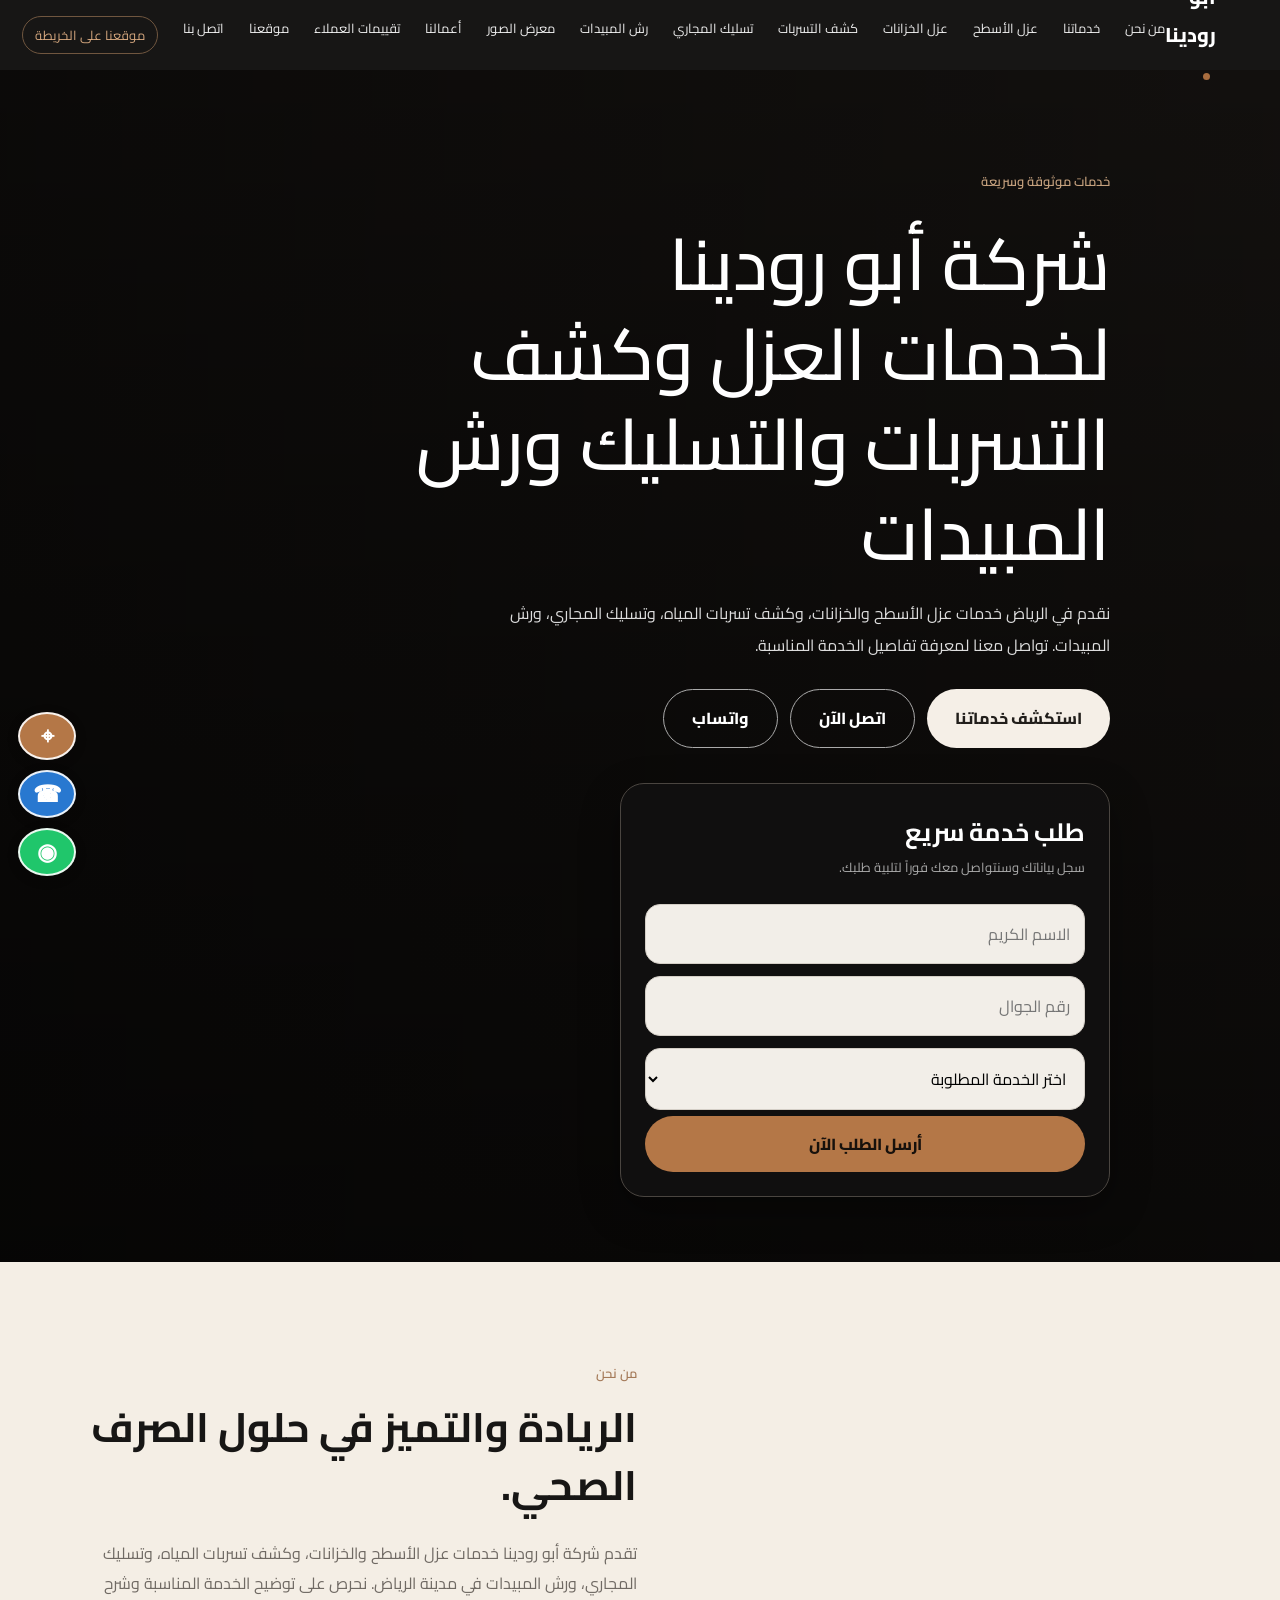
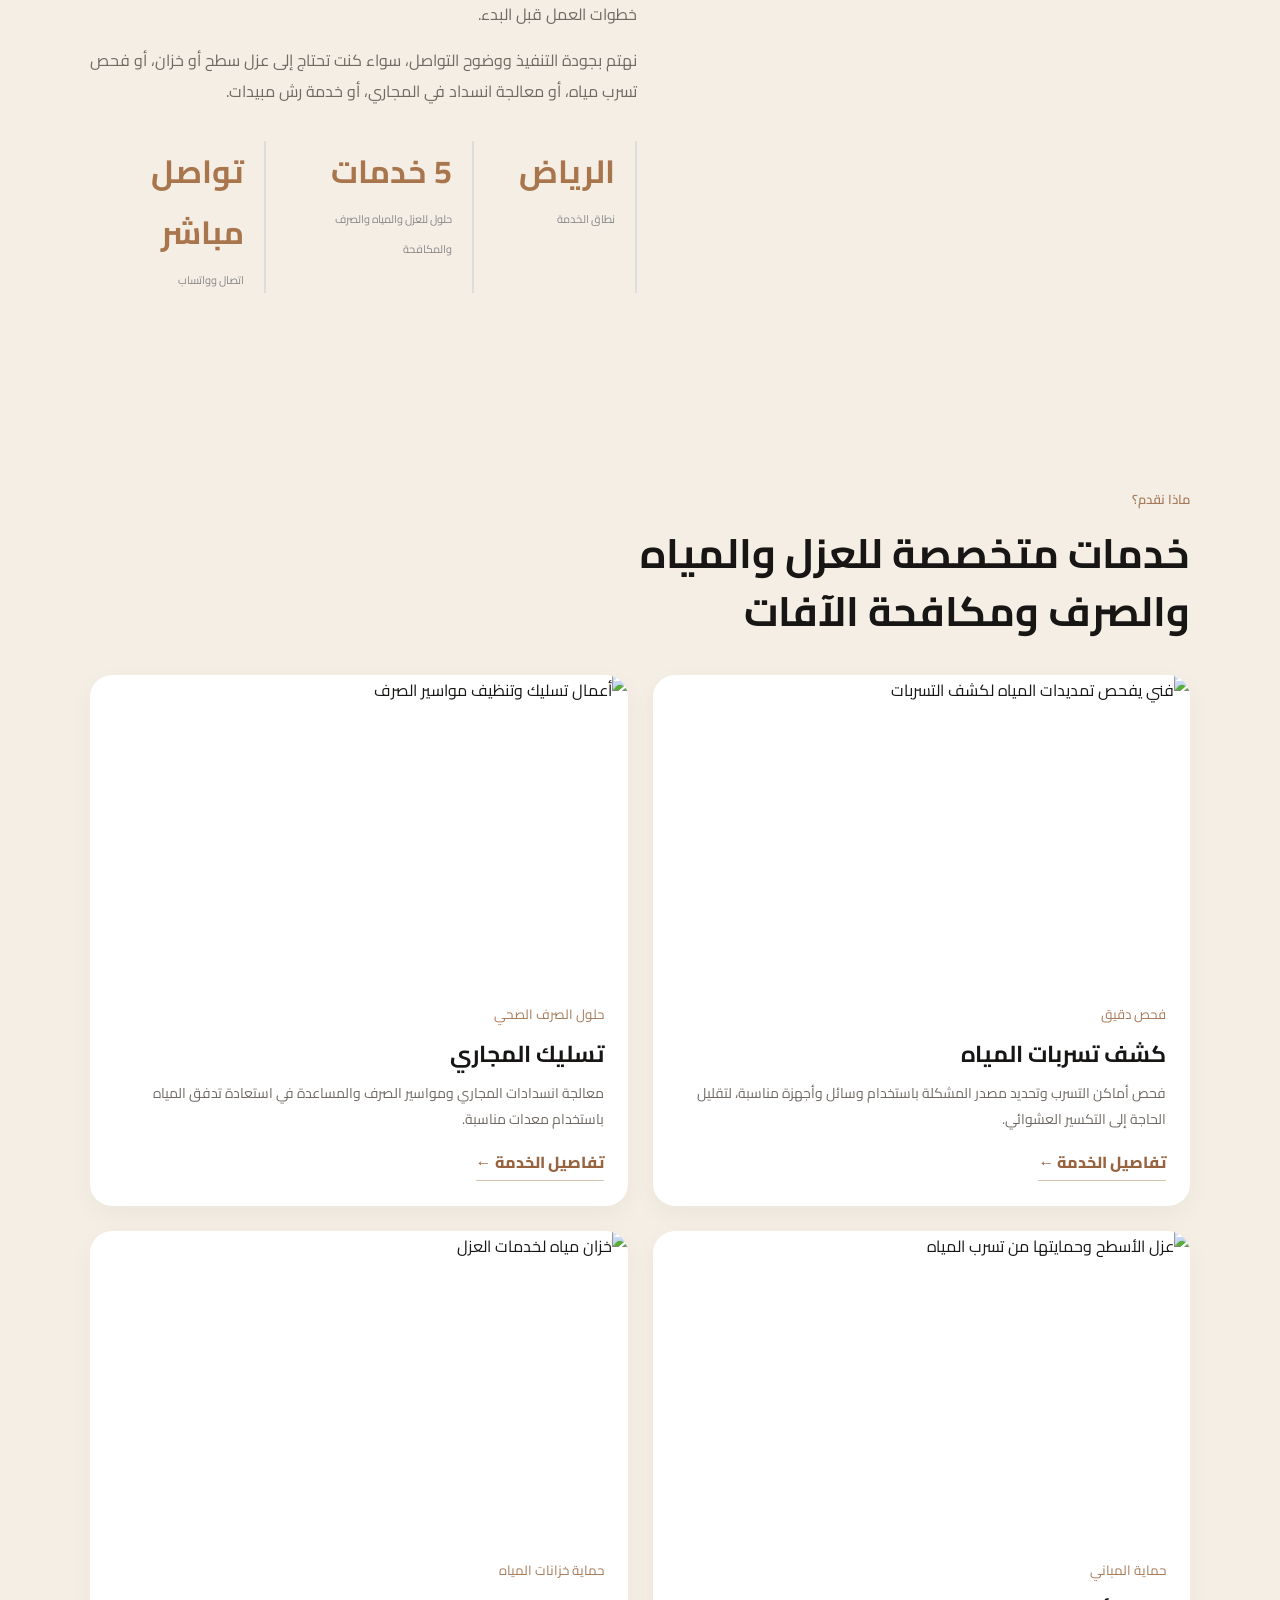
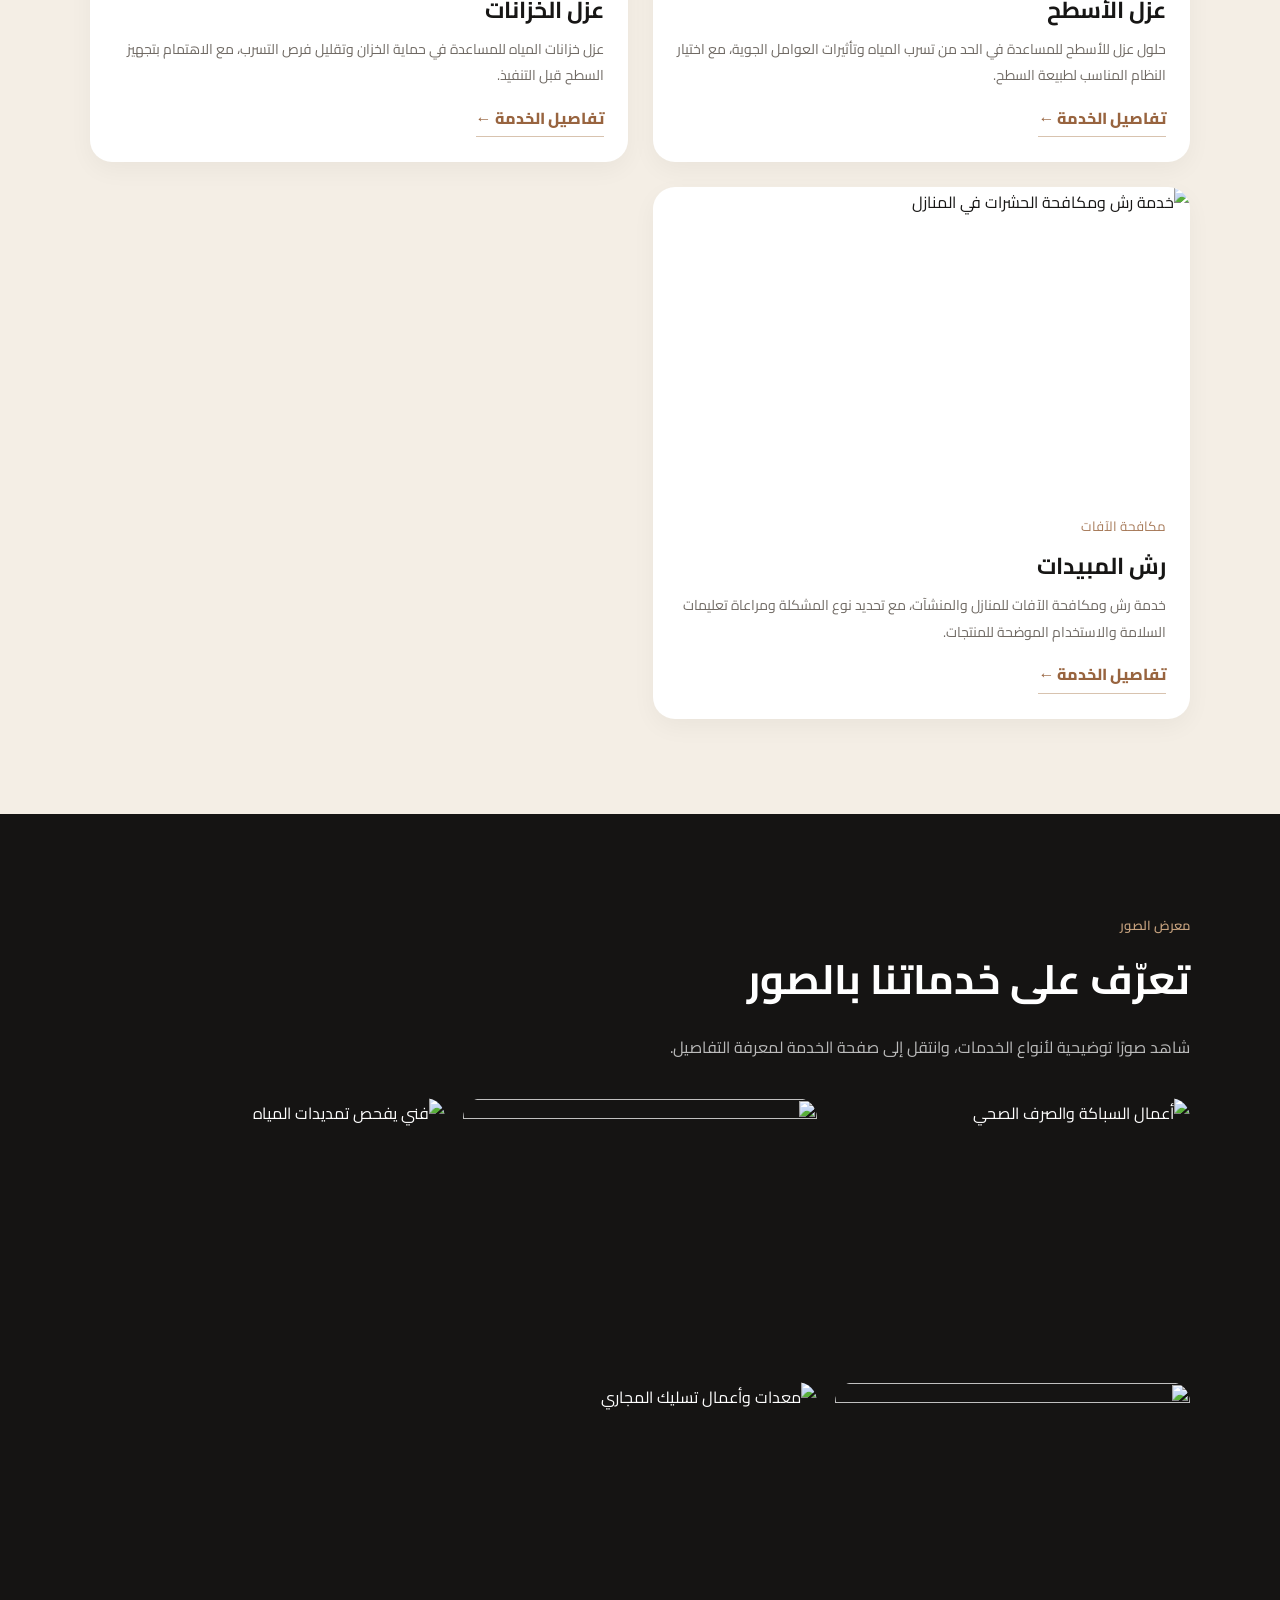
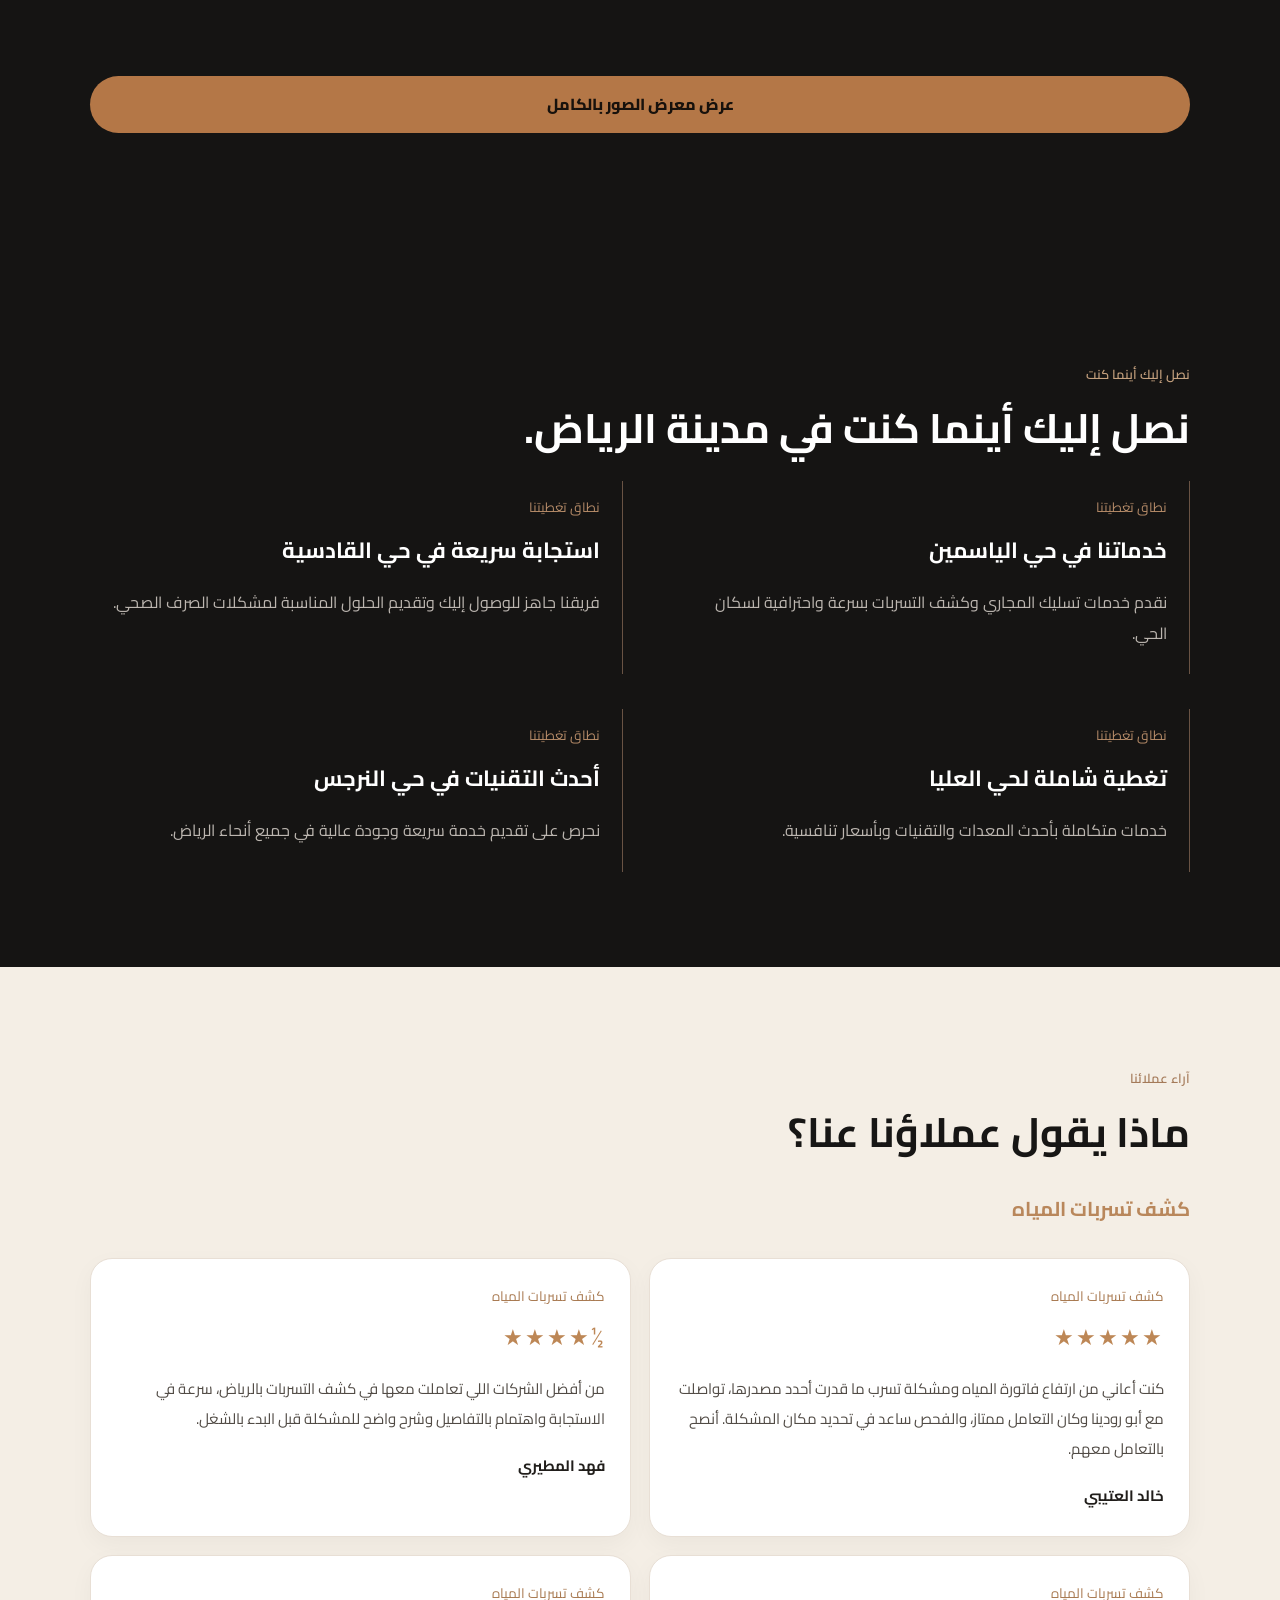
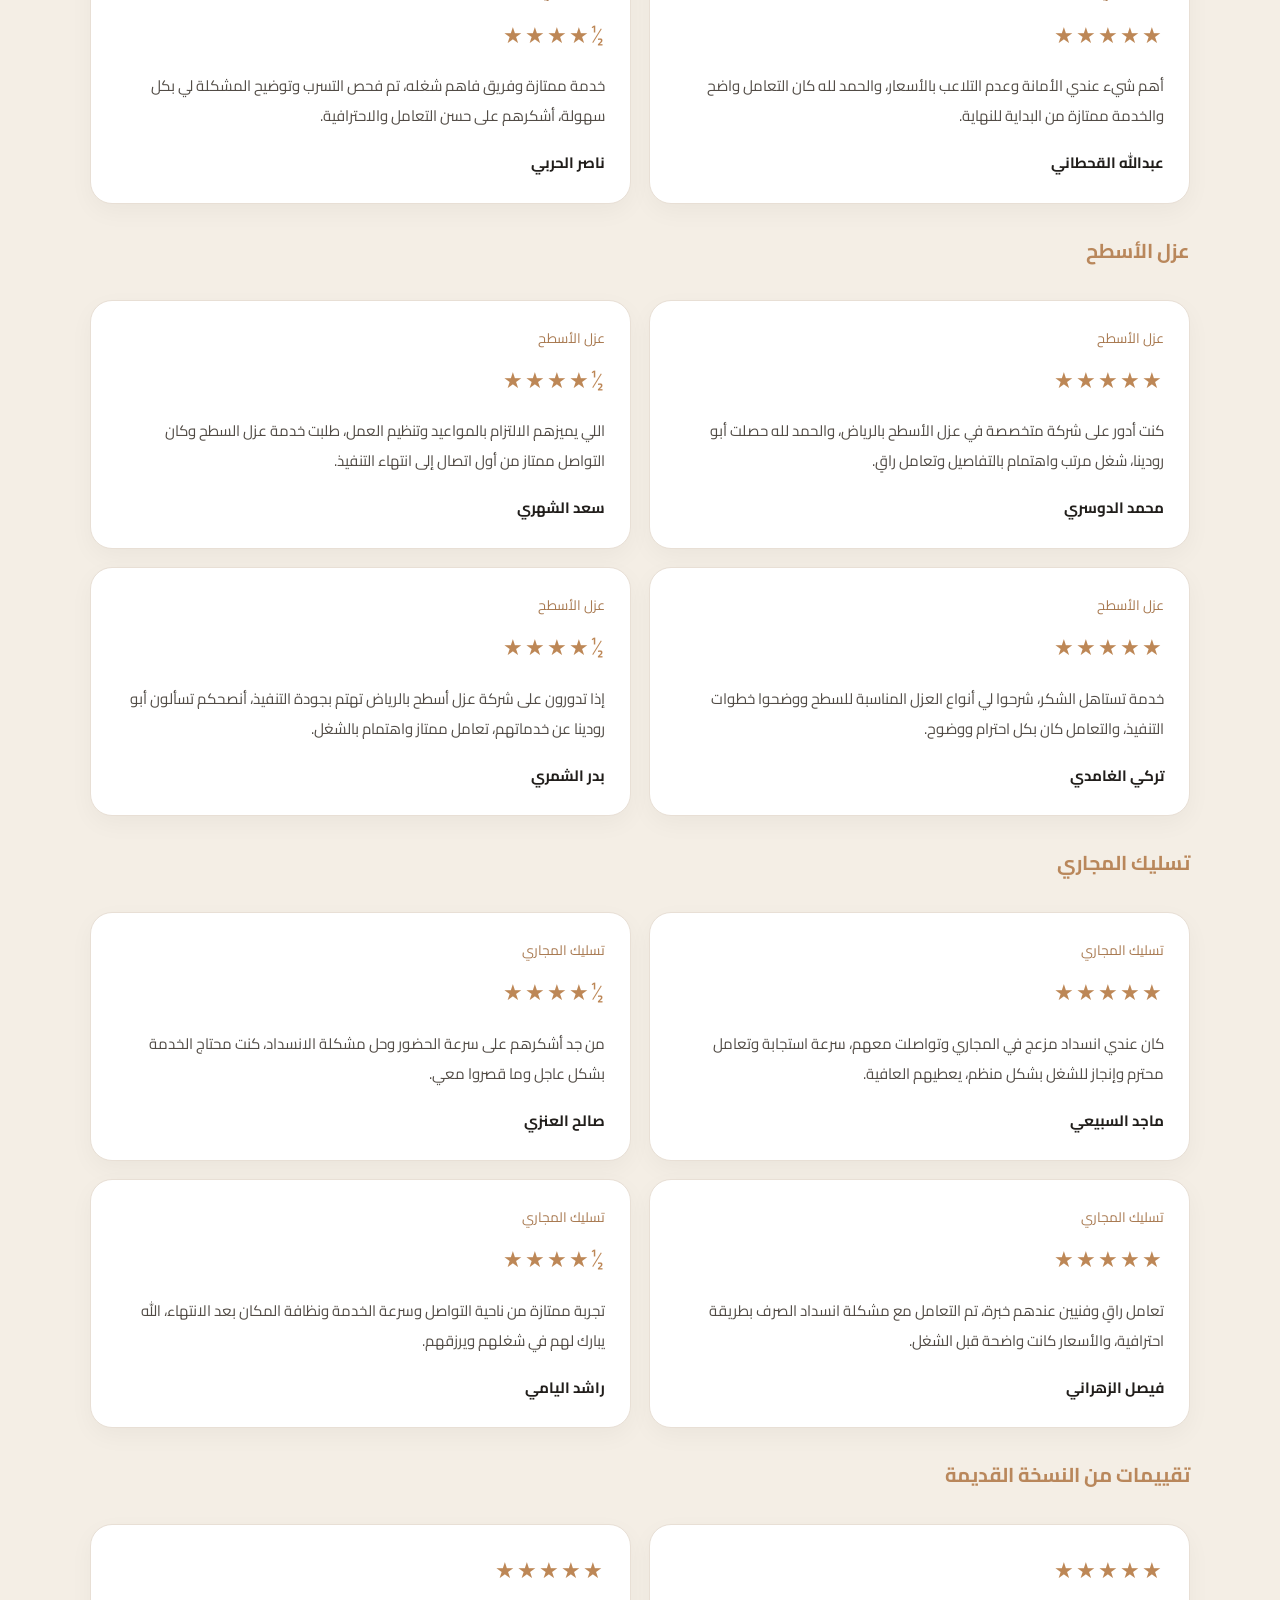
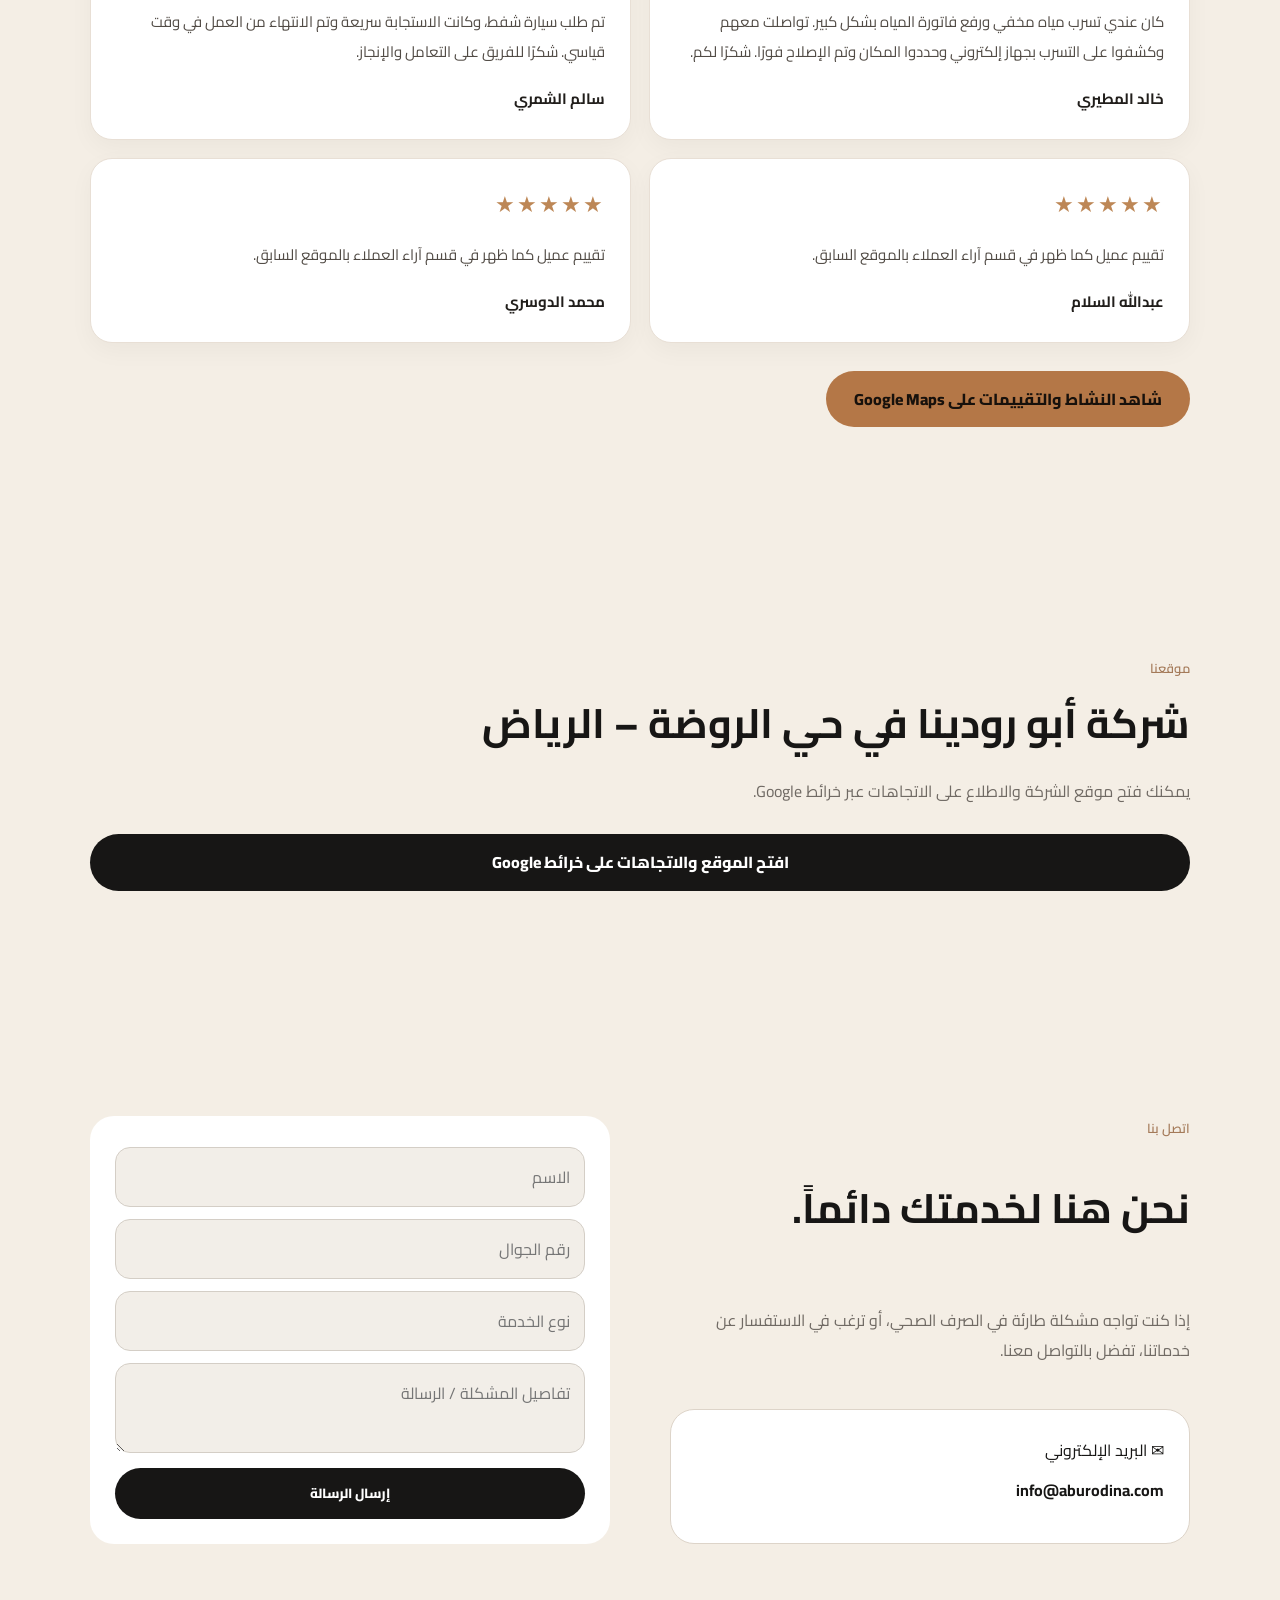
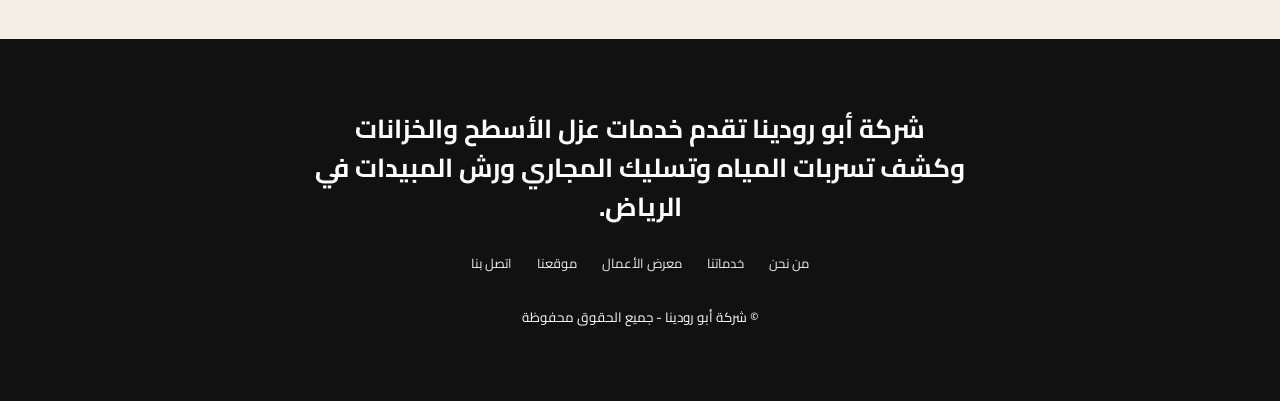
==== index.html @ 05615847 "Add files via upload" ====
<!doctype html>
<html lang="ar" dir="rtl">
<head>
<meta charset="utf-8"><meta name="viewport" content="width=device-width,initial-scale=1">
<meta name="description" content="شركة أبو رودينا بالرياض تقدم عزل الأسطح والخزانات، كشف تسربات المياه، وتسليك المجاري. تواصل معنا على 0548781454.">
<meta name="robots" content="index,follow,max-image-preview:large">
<meta property="og:type" content="website">
<meta property="og:locale" content="ar_SA">
<meta property="og:title" content="شركة أبو رودينا للخدمات المنزلية بالرياض">
<meta property="og:description" content="عزل الأسطح والخزانات وكشف تسربات المياه وتسليك المجاري ورش المبيدات في الرياض.">
<title>شركة أبو رودينا بالرياض | عزل أسطح وخزانات وكشف تسربات وتسليك مجاري</title>
<script type="application/ld+json">
{
  "@context": "https://schema.org",
  "@type": "HomeAndConstructionBusiness",
  "name": "شركة أبو رودينا تسليك المجاري",
  "telephone": "+966548781454",
  "address": {
    "@type": "PostalAddress",
    "addressLocality": "الرياض",
    "addressRegion": "منطقة الرياض",
    "postalCode": "13213",
    "addressCountry": "SA",
    "streetAddress": "حي الروضة"
  },
  "areaServed": {"@type": "City", "name": "الرياض"},
  "sameAs": ["https://maps.app.goo.gl/2S4FgD38tstgcXM7A?g_st=ac"],
  "description": "خدمات عزل الأسطح والخزانات وكشف تسربات المياه وتسليك المجاري ورش المبيدات في الرياض."
}
</script>
<link rel="preconnect" href="https://fonts.googleapis.com"><link rel="preconnect" href="https://fonts.gstatic.com" crossorigin>
<link href="https://fonts.googleapis.com/css2?family=Cairo:wght@400;500;600;700;800&display=swap" rel="stylesheet">
<link rel="stylesheet" href="style.css">
</head>
<body>
<header class="top"><a class="brand" href="#home">أبو رودينا <i></i></a><button class="menu" aria-label="القائمة" onclick="document.querySelector('.nav').classList.toggle('show')">☰</button><nav class="nav"><a href="#about">من نحن</a><a href="#services">خدماتنا</a><a href="roof-insulation.html">عزل الأسطح</a><a href="tank-insulation.html">عزل الخزانات</a><a href="water-leak-detection.html">كشف التسربات</a><a href="drain-unblocking.html">تسليك المجاري</a><a href="pesticide-spraying.html">رش المبيدات</a><a href="gallery.html">معرض الصور</a><a href="#work">أعمالنا</a><a href="#reviews">تقييمات العملاء</a><a href="#location">موقعنا</a><a href="#contact">اتصل بنا</a><a class="nav-map" href="https://maps.app.goo.gl/2S4FgD38tstgcXM7A?g_st=ac" target="_blank" rel="noopener">موقعنا على الخريطة</a></nav></header>
<main>
<section class="hero" id="home"><div class="hero-shade"></div><div class="hero-inner"><span class="eyebrow">خدمات موثوقة وسريعة</span><h1>شركة أبو رودينا<br>لخدمات العزل وكشف التسربات والتسليك ورش المبيدات</h1><p>نقدم في الرياض خدمات عزل الأسطح والخزانات، وكشف تسربات المياه، وتسليك المجاري، ورش المبيدات. تواصل معنا لمعرفة تفاصيل الخدمة المناسبة.</p><div class="actions"><a class="btn light" href="#services">استكشف خدماتنا</a><a class="btn outline" href="tel:+966548781454">اتصل الآن</a><a class="btn outline" href="https://wa.me/966548781454" target="_blank" rel="noopener">واتساب</a></div>
<form class="request" onsubmit="sendRequest(event)"><h2>طلب خدمة سريع</h2><p>سجل بياناتك وسنتواصل معك فوراً لتلبية طلبك.</p><input required placeholder="الاسم الكريم"><input required type="tel" placeholder="رقم الجوال"><select required><option value="">اختر الخدمة المطلوبة</option><option>عزل الأسطح</option><option>عزل الخزانات</option><option>كشف تسربات المياه</option><option>تسليك المجاري</option><option>رش المبيدات</option></select><button class="btn gold" type="submit">أرسل الطلب الآن</button></form></div></section>
<section class="about section" id="about"><div class="about-img"></div><div><span class="eyebrow brown">من نحن</span><h2>الريادة والتميز في حلول الصرف الصحي.</h2><p>تقدم شركة أبو رودينا خدمات عزل الأسطح والخزانات، وكشف تسربات المياه، وتسليك المجاري، ورش المبيدات في مدينة الرياض. نحرص على توضيح الخدمة المناسبة وشرح خطوات العمل قبل البدء.</p><p>نهتم بجودة التنفيذ ووضوح التواصل، سواء كنت تحتاج إلى عزل سطح أو خزان، أو فحص تسرب مياه، أو معالجة انسداد في المجاري، أو خدمة رش مبيدات.</p><div class="stats"><div><b>الرياض</b><small>نطاق الخدمة</small></div><div><b>5 خدمات</b><small>حلول للعزل والمياه والصرف والمكافحة</small></div><div><b>تواصل مباشر</b><small>اتصال وواتساب</small></div></div></div></section>
<section class="services section" id="services"><span class="eyebrow brown">ماذا نقدم؟</span><h2>خدمات متخصصة للعزل والمياه والصرف ومكافحة الآفات</h2><div class="cards"><article class="service"><img loading="lazy" alt="فني يفحص تمديدات المياه لكشف التسربات" src="https://images.unsplash.com/photo-1621905251189-08b45d6a269e?auto=format&fit=crop&w=900&q=85"><div><small>فحص دقيق</small><h3>كشف تسربات المياه</h3><p>فحص أماكن التسرب وتحديد مصدر المشكلة باستخدام وسائل وأجهزة مناسبة، لتقليل الحاجة إلى التكسير العشوائي.</p><a class="service-link" href="water-leak-detection.html">تفاصيل الخدمة ←</a></div></article>
<article class="service"><img loading="lazy" alt="أعمال تسليك وتنظيف مواسير الصرف" src="https://images.unsplash.com/photo-1585704032915-c3400ca199e7?auto=format&fit=crop&w=900&q=85"><div><small>حلول الصرف الصحي</small><h3>تسليك المجاري</h3><p>معالجة انسدادات المجاري ومواسير الصرف والمساعدة في استعادة تدفق المياه باستخدام معدات مناسبة.</p><a class="service-link" href="drain-unblocking.html">تفاصيل الخدمة ←</a></div></article>
<article class="service"><img loading="lazy" alt="عزل الأسطح وحمايتها من تسرب المياه" src="assets/roof-insulation.jpg"><div><small>حماية المباني</small><h3>عزل الأسطح</h3><p>حلول عزل للأسطح للمساعدة في الحد من تسرب المياه وتأثيرات العوامل الجوية، مع اختيار النظام المناسب لطبيعة السطح.</p><a class="service-link" href="roof-insulation.html">تفاصيل الخدمة ←</a></div></article>
<article class="service"><img loading="lazy" alt="خزان مياه لخدمات العزل" src="assets/tank-insulation.jpg"><div><small>حماية خزانات المياه</small><h3>عزل الخزانات</h3><p>عزل خزانات المياه للمساعدة في حماية الخزان وتقليل فرص التسرب، مع الاهتمام بتجهيز السطح قبل التنفيذ.</p><a class="service-link" href="tank-insulation.html">تفاصيل الخدمة ←</a></div></article>
<article class="service"><img loading="lazy" alt="خدمة رش ومكافحة الحشرات في المنازل" src="https://images.unsplash.com/photo-1584820927498-cfe5211fd8bf?auto=format&fit=crop&w=900&q=85"><div><small>مكافحة الآفات</small><h3>رش المبيدات</h3><p>خدمة رش ومكافحة الآفات للمنازل والمنشآت، مع تحديد نوع المشكلة ومراعاة تعليمات السلامة والاستخدام الموضحة للمنتجات.</p><a class="service-link" href="pesticide-spraying.html">تفاصيل الخدمة ←</a></div></article></div></section>
<section class="work section" id="work"><span class="eyebrow">معرض الصور</span><h2>تعرّف على خدماتنا بالصور</h2><p>شاهد صورًا توضيحية لأنواع الخدمات، وانتقل إلى صفحة الخدمة لمعرفة التفاصيل.</p><div class="gallery"><img loading="lazy" alt="أعمال السباكة والصرف الصحي" src="https://images.unsplash.com/photo-1607472586893-edb57bdc0e39?auto=format&fit=crop&w=900&q=85"><img src="https://images.unsplash.com/photo-1504307651254-35680f356dfd?auto=format&fit=crop&w=900&q=85"><img loading="lazy" alt="فني يفحص تمديدات المياه" src="https://images.unsplash.com/photo-1621905251189-08b45d6a269e?auto=format&fit=crop&w=900&q=85"><img src="https://images.unsplash.com/photo-1584622650111-993a426fbf0a?auto=format&fit=crop&w=900&q=85"><img loading="lazy" alt="معدات وأعمال تسليك المجاري" src="https://images.unsplash.com/photo-1585704032915-c3400ca199e7?auto=format&fit=crop&w=900&q=85"></div><div class="actions"><a class="btn gold" href="gallery.html">عرض معرض الصور بالكامل</a></div></section>
<section class="coverage section"><span class="eyebrow">نصل إليك أينما كنت</span><h2>نصل إليك أينما كنت في مدينة الرياض.</h2><div class="areas"><article><small>نطاق تغطيتنا</small><h3>خدماتنا في حي الياسمين</h3><p>نقدم خدمات تسليك المجاري وكشف التسربات بسرعة واحترافية لسكان الحي.</p></article><article><small>نطاق تغطيتنا</small><h3>استجابة سريعة في حي القادسية</h3><p>فريقنا جاهز للوصول إليك وتقديم الحلول المناسبة لمشكلات الصرف الصحي.</p></article><article><small>نطاق تغطيتنا</small><h3>تغطية شاملة لحي العليا</h3><p>خدمات متكاملة بأحدث المعدات والتقنيات وبأسعار تنافسية.</p></article><article><small>نطاق تغطيتنا</small><h3>أحدث التقنيات في حي النرجس</h3><p>نحرص على تقديم خدمة سريعة وجودة عالية في جميع أنحاء الرياض.</p></article></div></section>
<section class="reviews section" id="reviews"><span class="eyebrow brown">آراء عملائنا</span><h2>ماذا يقول عملاؤنا عنا؟</h2><div class="review-group"><h3>كشف تسربات المياه</h3><div class="review-grid"><article class="review-card"><small class="review-category">كشف تسربات المياه</small><div class="stars" aria-label="خمس نجوم">★★★★★</div><p>كنت أعاني من ارتفاع فاتورة المياه ومشكلة تسرب ما قدرت أحدد مصدرها، تواصلت مع أبو رودينا وكان التعامل ممتاز، والفحص ساعد في تحديد مكان المشكلة. أنصح بالتعامل معهم.</p><b>خالد العتيبي</b></article><article class="review-card"><small class="review-category">كشف تسربات المياه</small><div class="stars" aria-label="أربع نجوم ونصف">★★★★½</div><p>من أفضل الشركات اللي تعاملت معها في كشف التسربات بالرياض، سرعة في الاستجابة واهتمام بالتفاصيل وشرح واضح للمشكلة قبل البدء بالشغل.</p><b>فهد المطيري</b></article><article class="review-card"><small class="review-category">كشف تسربات المياه</small><div class="stars" aria-label="خمس نجوم">★★★★★</div><p>أهم شيء عندي الأمانة وعدم التلاعب بالأسعار، والحمد لله كان التعامل واضح والخدمة ممتازة من البداية للنهاية.</p><b>عبدالله القحطاني</b></article><article class="review-card"><small class="review-category">كشف تسربات المياه</small><div class="stars" aria-label="أربع نجوم ونصف">★★★★½</div><p>خدمة ممتازة وفريق فاهم شغله، تم فحص التسرب وتوضيح المشكلة لي بكل سهولة، أشكرهم على حسن التعامل والاحترافية.</p><b>ناصر الحربي</b></article></div></div><div class="review-group"><h3>عزل الأسطح</h3><div class="review-grid"><article class="review-card"><small class="review-category">عزل الأسطح</small><div class="stars" aria-label="خمس نجوم">★★★★★</div><p>كنت أدور على شركة متخصصة في عزل الأسطح بالرياض، والحمد لله حصلت أبو رودينا، شغل مرتب واهتمام بالتفاصيل وتعامل راقٍ.</p><b>محمد الدوسري</b></article><article class="review-card"><small class="review-category">عزل الأسطح</small><div class="stars" aria-label="أربع نجوم ونصف">★★★★½</div><p>اللي يميزهم الالتزام بالمواعيد وتنظيم العمل، طلبت خدمة عزل السطح وكان التواصل ممتاز من أول اتصال إلى انتهاء التنفيذ.</p><b>سعد الشهري</b></article><article class="review-card"><small class="review-category">عزل الأسطح</small><div class="stars" aria-label="خمس نجوم">★★★★★</div><p>خدمة تستاهل الشكر، شرحوا لي أنواع العزل المناسبة للسطح ووضحوا خطوات التنفيذ، والتعامل كان بكل احترام ووضوح.</p><b>تركي الغامدي</b></article><article class="review-card"><small class="review-category">عزل الأسطح</small><div class="stars" aria-label="أربع نجوم ونصف">★★★★½</div><p>إذا تدورون على شركة عزل أسطح بالرياض تهتم بجودة التنفيذ، أنصحكم تسألون أبو رودينا عن خدماتهم، تعامل ممتاز واهتمام بالشغل.</p><b>بدر الشمري</b></article></div></div><div class="review-group"><h3>تسليك المجاري</h3><div class="review-grid"><article class="review-card"><small class="review-category">تسليك المجاري</small><div class="stars" aria-label="خمس نجوم">★★★★★</div><p>كان عندي انسداد مزعج في المجاري وتواصلت معهم، سرعة استجابة وتعامل محترم وإنجاز للشغل بشكل منظم، يعطيهم العافية.</p><b>ماجد السبيعي</b></article><article class="review-card"><small class="review-category">تسليك المجاري</small><div class="stars" aria-label="أربع نجوم ونصف">★★★★½</div><p>من جد أشكرهم على سرعة الحضور وحل مشكلة الانسداد، كنت محتاج الخدمة بشكل عاجل وما قصروا معي.</p><b>صالح العنزي</b></article><article class="review-card"><small class="review-category">تسليك المجاري</small><div class="stars" aria-label="خمس نجوم">★★★★★</div><p>تعامل راقٍ وفنيين عندهم خبرة، تم التعامل مع مشكلة انسداد الصرف بطريقة احترافية، والأسعار كانت واضحة قبل الشغل.</p><b>فيصل الزهراني</b></article><article class="review-card"><small class="review-category">تسليك المجاري</small><div class="stars" aria-label="أربع نجوم ونصف">★★★★½</div><p>تجربة ممتازة من ناحية التواصل وسرعة الخدمة ونظافة المكان بعد الانتهاء، الله يبارك لهم في شغلهم ويرزقهم.</p><b>راشد اليامي</b></article></div></div><div class="review-group"><h3>تقييمات من النسخة القديمة</h3><div class="review-grid"><article class="review-card"><div class="stars" aria-label="خمس نجوم">★★★★★</div><p>كان عندي تسرب مياه مخفي ورفع فاتورة المياه بشكل كبير. تواصلت معهم وكشفوا على التسرب بجهاز إلكتروني وحددوا المكان وتم الإصلاح فورًا. شكرًا لكم.</p><b>خالد المطيري</b></article><article class="review-card"><div class="stars" aria-label="خمس نجوم">★★★★★</div><p>تم طلب سيارة شفط، وكانت الاستجابة سريعة وتم الانتهاء من العمل في وقت قياسي. شكرًا للفريق على التعامل والإنجاز.</p><b>سالم الشمري</b></article><article class="review-card"><div class="stars" aria-label="خمس نجوم">★★★★★</div><p>تقييم عميل كما ظهر في قسم آراء العملاء بالموقع السابق.</p><b>عبدالله السلام</b></article><article class="review-card"><div class="stars" aria-label="خمس نجوم">★★★★★</div><p>تقييم عميل كما ظهر في قسم آراء العملاء بالموقع السابق.</p><b>محمد الدوسري</b></article></div></div><div class="actions"><a class="btn gold" href="https://maps.app.goo.gl/2S4FgD38tstgcXM7A?g_st=ac" target="_blank" rel="noopener">شاهد النشاط والتقييمات على Google Maps</a></div></section>
<section class="location section" id="location"><span class="eyebrow brown">موقعنا</span><h2>شركة أبو رودينا في حي الروضة – الرياض</h2><p>يمكنك فتح موقع الشركة والاطلاع على الاتجاهات عبر خرائط Google.</p><div class="actions"><a class="btn dark" href="https://maps.app.goo.gl/2S4FgD38tstgcXM7A?g_st=ac" target="_blank" rel="noopener">افتح الموقع والاتجاهات على خرائط Google</a></div></section>
<section class="contact section" id="contact"><span class="eyebrow brown">اتصل بنا</span><h2>نحن هنا لخدمتك دائماً.</h2><p>إذا كنت تواجه مشكلة طارئة في الصرف الصحي، أو ترغب في الاستفسار عن خدماتنا، تفضل بالتواصل معنا.</p><div class="email">✉ البريد الإلكتروني<br><b>info@aburodina.com</b></div><form class="contact-form" onsubmit="sendRequest(event)"><input required placeholder="الاسم"><input required type="tel" placeholder="رقم الجوال"><input placeholder="نوع الخدمة"><textarea placeholder="تفاصيل المشكلة / الرسالة"></textarea><button class="btn dark" type="submit">إرسال الرسالة</button></form></section>
</main>
<footer><h2>شركة أبو رودينا تقدم خدمات عزل الأسطح والخزانات وكشف تسربات المياه وتسليك المجاري ورش المبيدات في الرياض.</h2><div class="footer-links"><a href="#about">من نحن</a><a href="#services">خدماتنا</a><a href="#work">معرض الأعمال</a><a href="#location">موقعنا</a><a href="#contact">اتصل بنا</a></div><small>© شركة أبو رودينا - جميع الحقوق محفوظة</small></footer>
<a class="float phone" href="tel:+966548781454" aria-label="اتصل الآن">☎</a><a class="float whatsapp" href="https://wa.me/966548781454" target="_blank" rel="noopener" aria-label="واتساب">◉</a><a class="float map" href="https://maps.app.goo.gl/2S4FgD38tstgcXM7A?g_st=ac" target="_blank" rel="noopener" aria-label="موقعنا على الخريطة">⌖</a>
<script src="script.js"></script>
</body></html>
---- style.css ----
:root{--cream:#f4eee5;--ink:#171615;--gold:#a96d3f;--muted:#77716b}*{box-sizing:border-box}html{scroll-behavior:smooth}body{margin:0;font-family:'Cairo',sans-serif;background:var(--cream);color:var(--ink);line-height:1.9}.top{height:70px;background:#171615;color:white;display:flex;align-items:center;justify-content:space-between;padding:0 6%;position:sticky;top:0;z-index:20}.brand{font-size:20px;font-weight:800;color:white;text-decoration:none}.brand i{display:inline-block;width:7px;height:7px;border-radius:50%;background:var(--gold);margin-right:6px}.nav{display:flex;gap:25px}.nav a,footer a{color:#eee;text-decoration:none;font-size:13px}.menu{display:none;background:none;border:1px solid #777;color:white;border-radius:50%;padding:8px}.hero{min-height:850px;position:relative;background:#28231f url('https://images.unsplash.com/photo-1584622650111-993a426fbf0a?auto=format&fit=crop&w=1800&q=90') center/cover;color:white}.hero-shade{position:absolute;inset:0;background:linear-gradient(90deg,rgba(0,0,0,.72),rgba(0,0,0,.55)),linear-gradient(0deg,rgba(0,0,0,.45),transparent)}.hero-inner{position:relative;max-width:1180px;margin:auto;padding:95px 7% 65px;text-align:right}.eyebrow{font-size:13px;color:#c5a17e;font-weight:600}.hero h1{font-size:clamp(42px,6vw,72px);line-height:1.25;margin:24px 0 18px;font-weight:500}.hero-inner>p{max-width:570px;color:#ddd;font-size:16px}.actions{display:flex;gap:12px;margin:28px 0 35px}.btn{display:inline-flex;justify-content:center;align-items:center;border:0;border-radius:40px;padding:13px 28px;font-family:inherit;font-weight:800;text-decoration:none;cursor:pointer}.light{background:#f5efe7;color:#211e1b}.outline{border:1px solid #aaa;color:white}.gold{background:#b47747;color:#17110c;width:100%;font-size:16px}.dark{background:#171615;color:white;width:100%}.request{background:rgba(18,17,16,.88);border:1px solid #4a4540;border-radius:24px;padding:24px;max-width:490px}.request h2{margin:0;font-size:25px}.request p{color:#aaa;font-size:13px;margin:0 0 18px}.request input,.request select,.contact-form input,.contact-form textarea{width:100%;border:1px solid #d4cec6;border-radius:15px;padding:14px;margin:6px 0;background:#f2eee8;font-family:inherit;text-align:right}.section{padding:95px max(7%,calc((100% - 1120px)/2))}.about{display:grid;grid-template-columns:1fr 1.1fr;gap:55px;align-items:center}.about-img{min-height:470px;border-radius:30px;background:url('https://images.unsplash.com/photo-1504307651254-35680f356dfd?auto=format&fit=crop&w=1000&q=85') center/cover}.section h2{font-size:clamp(28px,3.2vw,42px);line-height:1.4;margin:12px 0 24px}.section p{color:#706a64}.brown{color:#a47a59}.stats{display:flex;gap:45px;margin-top:35px}.stats div{border-right:2px solid #ddd;padding-right:20px}.stats b{display:block;font-size:32px;color:#a8754d}.stats small{font-size:11px;color:#888}.services{text-align:right}.services>h2{max-width:570px}.cards{display:grid;grid-template-columns:repeat(2,1fr);gap:25px;margin-top:35px}.service{background:white;border-radius:22px;overflow:hidden;box-shadow:0 8px 25px #0000000b}.service img{width:100%;height:260px;object-fit:cover}.service div{padding:20px 24px 25px}.service small{color:#a77a59}.service h3{font-size:23px;margin:4px 0}.service p{font-size:14px;margin:0}.work{background:#151413;color:white}.work h2{max-width:550px}.work p{color:#bbb;max-width:600px}.gallery{display:grid;grid-template-columns:repeat(3,1fr);gap:18px;margin-top:35px}.gallery img{width:100%;height:260px;object-fit:cover;border-radius:20px}.coverage{background:#151413;color:white}.areas{display:grid;grid-template-columns:repeat(2,1fr);gap:35px}.areas article{border-right:1px solid #695344;padding:10px 22px}.areas small{color:#b58b68}.areas h3{font-size:22px;margin:8px 0}.areas p{color:#bcb6b0}.reviews h2{max-width:500px}.review-grid{display:grid;grid-template-columns:repeat(3,1fr);gap:18px}.review-grid blockquote{margin:0;background:#fff;border-radius:20px;padding:25px;box-shadow:0 5px 18px #0000000a}.stars{color:#ad794e;letter-spacing:3px}.review-grid p{font-size:14px}.review-grid b{font-size:15px}.contact{display:grid;grid-template-columns:1fr 1fr;gap:15px 60px}.contact h2,.contact>p,.contact>.eyebrow{grid-column:1}.email{background:#fff;border:1px solid #ddd4c9;border-radius:24px;padding:25px;grid-column:1}.email b{direction:ltr;display:inline-block;margin-top:10px}.contact-form{grid-column:2;grid-row:1/5;background:#fff;border-radius:24px;padding:25px;align-self:center}footer{background:#111;color:white;padding:70px 8%;text-align:center}footer h2{max-width:650px;margin:0 auto 25px;font-size:26px;line-height:1.5}.footer-links{display:flex;justify-content:center;gap:25px;margin:25px}.float{position:fixed;bottom:25px;z-index:30;width:54px;height:54px;border-radius:50%;display:grid;place-items:center;color:white;text-decoration:none;font-size:25px;box-shadow:0 4px 14px #0003}.whatsapp{left:20px;background:#20c66b}.phone{left:20px;bottom:90px;background:#2475d4}@media(max-width:700px){.top{height:60px}.menu{display:block}.nav{display:none;position:absolute;top:60px;right:0;left:0;background:#171615;padding:18px;flex-direction:column;gap:10px}.nav.show{display:flex}.hero{min-height:0}.hero-inner{padding:75px 6% 45px}.hero h1{font-size:43px}.hero-inner>p{font-size:14px}.request{padding:18px}.section{padding:65px 6%}.about{grid-template-columns:1fr;gap:25px}.about-img{min-height:260px;grid-row:1}.stats{gap:18px;justify-content:space-between}.stats b{font-size:26px}.cards{grid-template-columns:1fr}.service img{height:220px}.gallery{grid-template-columns:1fr 1fr;gap:10px}.gallery img{height:190px}.areas{grid-template-columns:1fr;gap:18px}.review-grid{grid-template-columns:1fr}.contact{display:block}.contact-form{margin-top:20px}.email{margin-top:20px}footer{padding:55px 7%}footer h2{font-size:22px}.footer-links{flex-wrap:wrap}.float{width:48px;height:48px}}

/* Reviews and contact actions */
.nav-map{color:#d5a77e!important;border:1px solid #70563f;padding:6px 12px;border-radius:20px}
.review-grid{margin-top:30px}
.review-card{background:#fff;border:1px solid #e8dfd5;border-radius:22px;padding:25px;box-shadow:0 8px 24px #0000000a}
.review-card .stars{font-size:22px;margin-bottom:12px}
.review-card p{font-size:15px;color:#514b45;line-height:2}
.review-card b{display:block;margin-top:18px;color:#211e1b}
.reviews .actions{flex-wrap:wrap}
.reviews .actions .btn{width:auto}
.float{font-size:13px;font-weight:800;padding:0 12px;min-width:58px}
@media(max-width:700px){.reviews .actions{display:grid;grid-template-columns:1fr}.reviews .actions .btn{width:100%}.nav-map{border:0;padding:0}}

.review-group{margin:28px 0}.review-group>h3{margin:0 0 16px;color:#b9875b;font-size:1.25rem}.review-category{display:block;color:#a87950;margin-bottom:8px;font-size:.85rem}.stars{letter-spacing:2px;color:#bd8756;font-size:1.1rem;direction:ltr;text-align:right}

/* Mobile-first refinements */
img{max-width:100%;display:block} .top{padding-inline:5%;} .nav a{white-space:nowrap}
.hero{min-height:720px;background-position:center}.hero-inner{max-width:1120px}.hero h1{max-width:760px;text-wrap:balance}.hero-inner>p{line-height:2;max-width:620px}.request{box-shadow:0 14px 40px #0005}.request input,.request select,.contact-form input,.contact-form textarea{font-size:16px;min-height:48px}
.service{height:100%;display:flex;flex-direction:column}.service img{aspect-ratio:16/9;height:auto;object-fit:cover}.service div{flex:1}.gallery img{aspect-ratio:4/3;height:auto}.review-grid{grid-template-columns:repeat(2,minmax(0,1fr));align-items:stretch}.review-card{height:100%}.review-card p{overflow-wrap:anywhere}.mobile-actions{display:none}
@media(max-width:700px){
 body{font-size:15px;padding-bottom:66px;line-height:1.85}.top{height:58px;padding:0 16px}.brand{font-size:18px}.menu{display:grid;place-items:center;width:40px;height:40px;font-size:18px}.nav{top:58px;max-height:calc(100vh - 58px);overflow:auto;padding:12px 18px 18px;box-shadow:0 12px 20px #0004}.nav a{display:block;padding:9px 4px;font-size:14px;border-bottom:1px solid #ffffff12}.nav .nav-map{border:0!important}
 .hero{min-height:0;background-position:58% center}.hero-shade{background:linear-gradient(180deg,rgba(0,0,0,.72),rgba(0,0,0,.62))}.hero-inner{padding:48px 18px 28px}.eyebrow{font-size:12px}.hero h1{font-size:clamp(32px,9vw,43px);line-height:1.3;margin:15px 0}.hero-inner>p{font-size:14px;line-height:1.9;margin:0}.actions{gap:9px;flex-wrap:wrap;margin:20px 0}.hero .actions .btn{flex:1 1 42%;padding:12px 10px;font-size:13px}.request{max-width:none;padding:16px;border-radius:18px;margin-top:22px}.request h2{font-size:21px}.request p{font-size:12px}.request input,.request select{margin:5px 0;padding:11px 12px;border-radius:12px}
 .section{padding:48px 18px}.section h2{font-size:27px;line-height:1.4;margin:9px 0 16px}.section p{font-size:14px;line-height:1.9}.about{display:flex;flex-direction:column;gap:18px}.about-img{width:100%;min-height:0;aspect-ratio:16/10;border-radius:20px}.stats{gap:8px;margin-top:22px}.stats div{padding-right:10px}.stats b{font-size:20px}.stats small{font-size:10px}
 .cards{grid-template-columns:1fr;gap:15px;margin-top:22px}.service{border-radius:17px}.service img{aspect-ratio:16/10}.service div{padding:15px 17px 18px}.service h3{font-size:20px}.service p{font-size:13px}.gallery{grid-template-columns:repeat(2,minmax(0,1fr));gap:9px;margin-top:20px}.gallery img{aspect-ratio:1/1;border-radius:13px}.gallery img:last-child{grid-column:1/-1;aspect-ratio:16/9}
 .areas{grid-template-columns:1fr;gap:12px}.areas article{padding:8px 14px}.areas h3{font-size:19px}.review-group{margin:22px 0}.review-group>h3{font-size:18px}.review-grid{grid-template-columns:1fr;gap:12px;margin-top:14px}.review-card{padding:18px;border-radius:17px}.review-card .stars{font-size:20px}.review-card p{font-size:14px;line-height:1.9}.reviews .actions .btn{width:100%;font-size:13px;padding:12px}
 .contact{display:flex;flex-direction:column;gap:12px}.contact-form{margin:8px 0 0;padding:17px;border-radius:18px}.email{margin:5px 0;padding:18px}.contact-form input,.contact-form textarea{font-size:16px;padding:11px}.contact-form textarea{min-height:100px}footer{padding:40px 18px 25px}footer h2{font-size:20px}.footer-links{gap:10px 17px;margin:20px 0;flex-wrap:wrap}.footer-links a{font-size:12px}
 .float{display:none}.mobile-actions{display:grid;position:fixed;z-index:50;bottom:0;right:0;left:0;grid-template-columns:repeat(3,1fr);gap:1px;padding:7px max(10px,env(safe-area-inset-right)) calc(7px + env(safe-area-inset-bottom)) max(10px,env(safe-area-inset-left));background:#171615;box-shadow:0 -5px 18px #0003}.mobile-actions a{display:flex;justify-content:center;align-items:center;min-height:44px;border-radius:10px;background:#292622;color:#fff;text-decoration:none;font-size:13px;font-weight:800}.mobile-actions a:nth-child(2){background:#168c50}.mobile-actions a:nth-child(3){background:#a96d3f;color:#171615}
}
@media(min-width:701px) and (max-width:950px){.top{padding-inline:3%}.nav{gap:12px}.nav a{font-size:11px}.section{padding:75px 5%}.hero-inner{padding-inline:6%}}


/* Service detail pages */
.service-link{display:inline-flex;margin-top:14px;color:#98643f;font-weight:800;text-decoration:none;border-bottom:1px solid #d8c3af;padding-bottom:3px}.service-hero{background:#171615;color:#fff;padding:65px max(7%,calc((100% - 1120px)/2));}.service-hero h1{font-size:clamp(32px,5vw,54px);line-height:1.35;margin:12px 0}.service-hero p{color:#ddd;max-width:760px}.service-content{max-width:1120px;margin:auto;padding:55px 7%}.service-content h2{font-size:clamp(24px,3vw,34px)}.service-content .service-photo{width:100%;max-height:420px;object-fit:cover;border-radius:22px;margin:25px 0}.service-points{display:grid;grid-template-columns:repeat(2,minmax(0,1fr));gap:14px;margin:25px 0}.service-points article,.faq-item{background:#fff;border:1px solid #e8dfd5;border-radius:16px;padding:18px}.faq-item{margin:12px 0}.service-cta{display:flex;gap:12px;flex-wrap:wrap;margin:25px 0}.service-cta .btn{min-width:150px}
@media(max-width:700px){.service-hero{padding:42px 18px}.service-content{padding:38px 18px}.service-points{grid-template-columns:1fr}.service-cta{display:grid;grid-template-columns:1fr}.service-cta .btn{width:100%}}

/* Floating quick-contact buttons inspired by the old site */
.float{position:fixed;left:18px;right:auto;z-index:60;width:48px;height:48px;border-radius:50%;display:grid;place-items:center;color:#fff;text-decoration:none;font-size:23px;font-weight:800;box-shadow:0 3px 12px #0003;border:2px solid rgba(255,255,255,.9);transition:transform .2s,box-shadow .2s}
.float:hover{transform:translateY(-3px);box-shadow:0 6px 16px #0004}
.float.whatsapp{bottom:24px;background:#20c66b}
.float.phone{bottom:82px;background:#2878d0}
.float.map{bottom:140px;background:#b47747}
@media(max-width:700px){.float{width:46px;height:46px;left:14px;font-size:22px}.float.whatsapp{bottom:18px}.float.phone{bottom:73px}.float.map{bottom:128px}.mobile-actions{display:none!important}body{padding-bottom:0}}
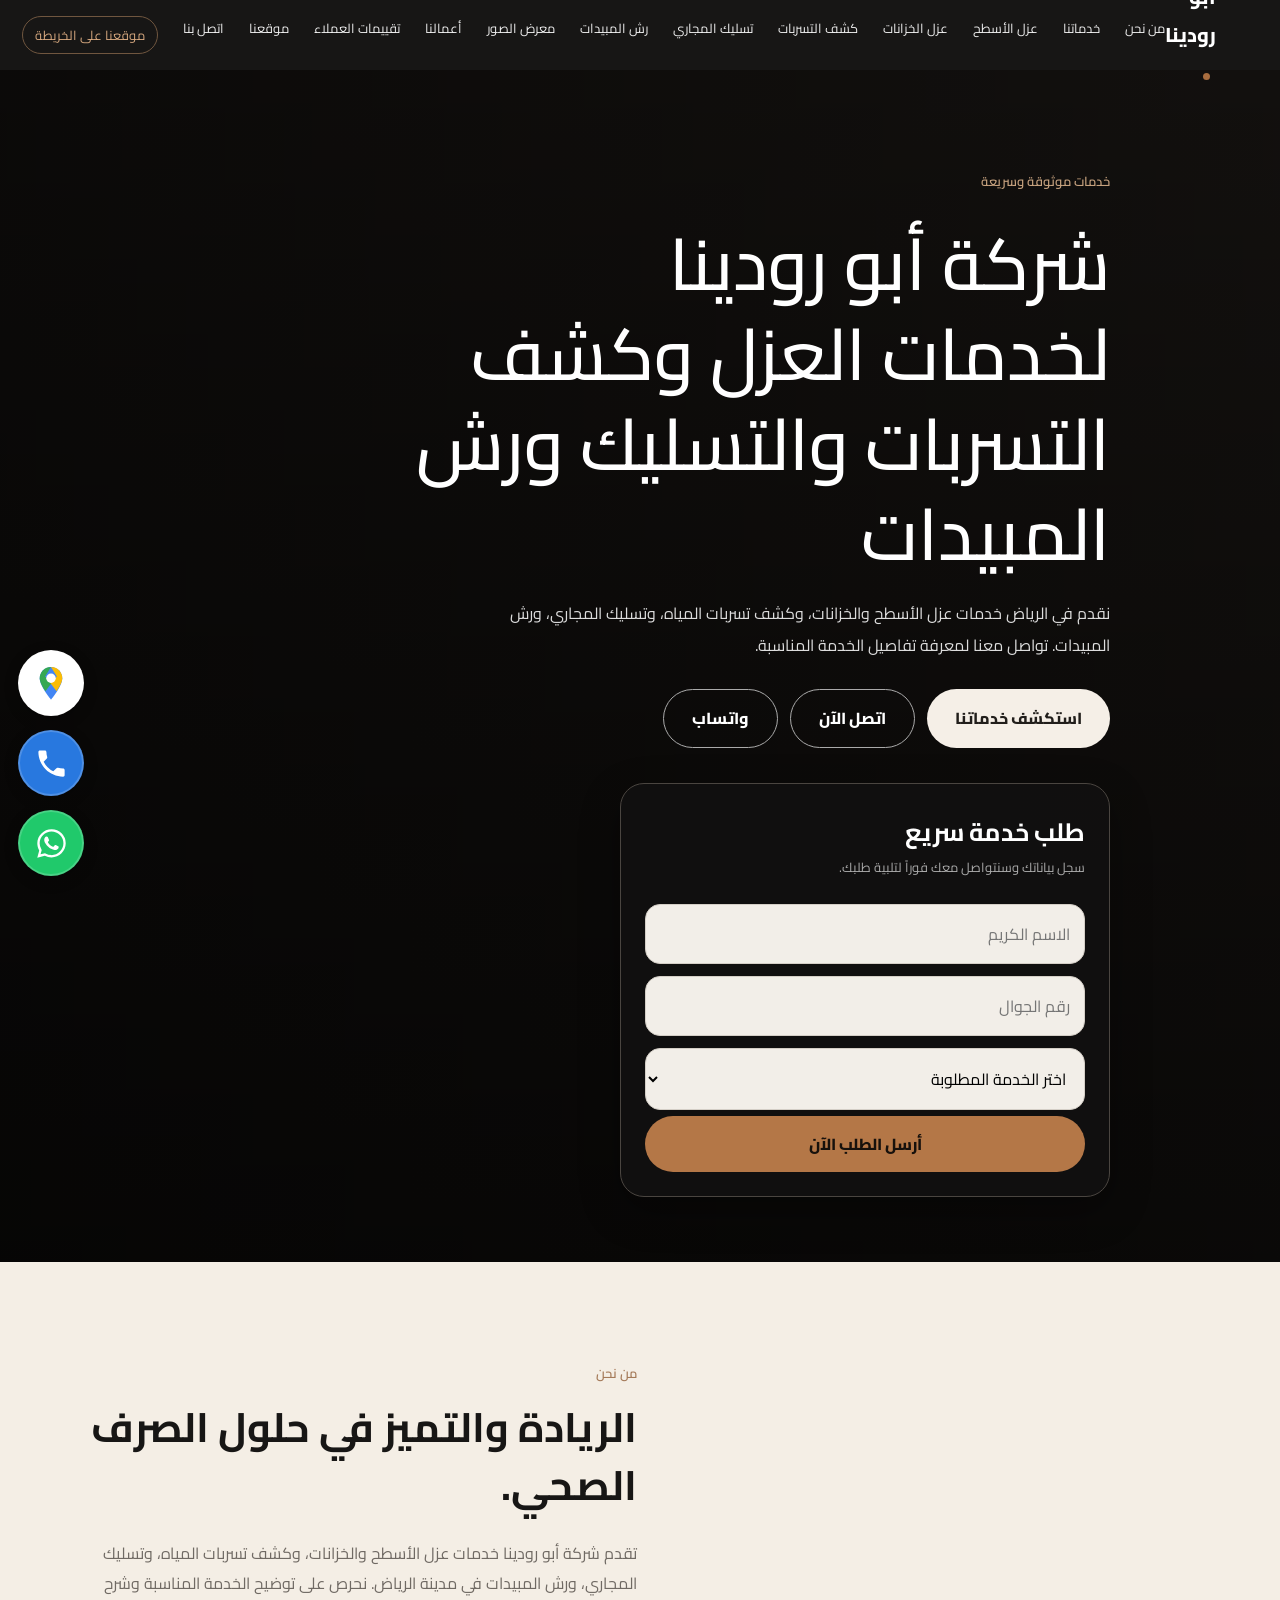
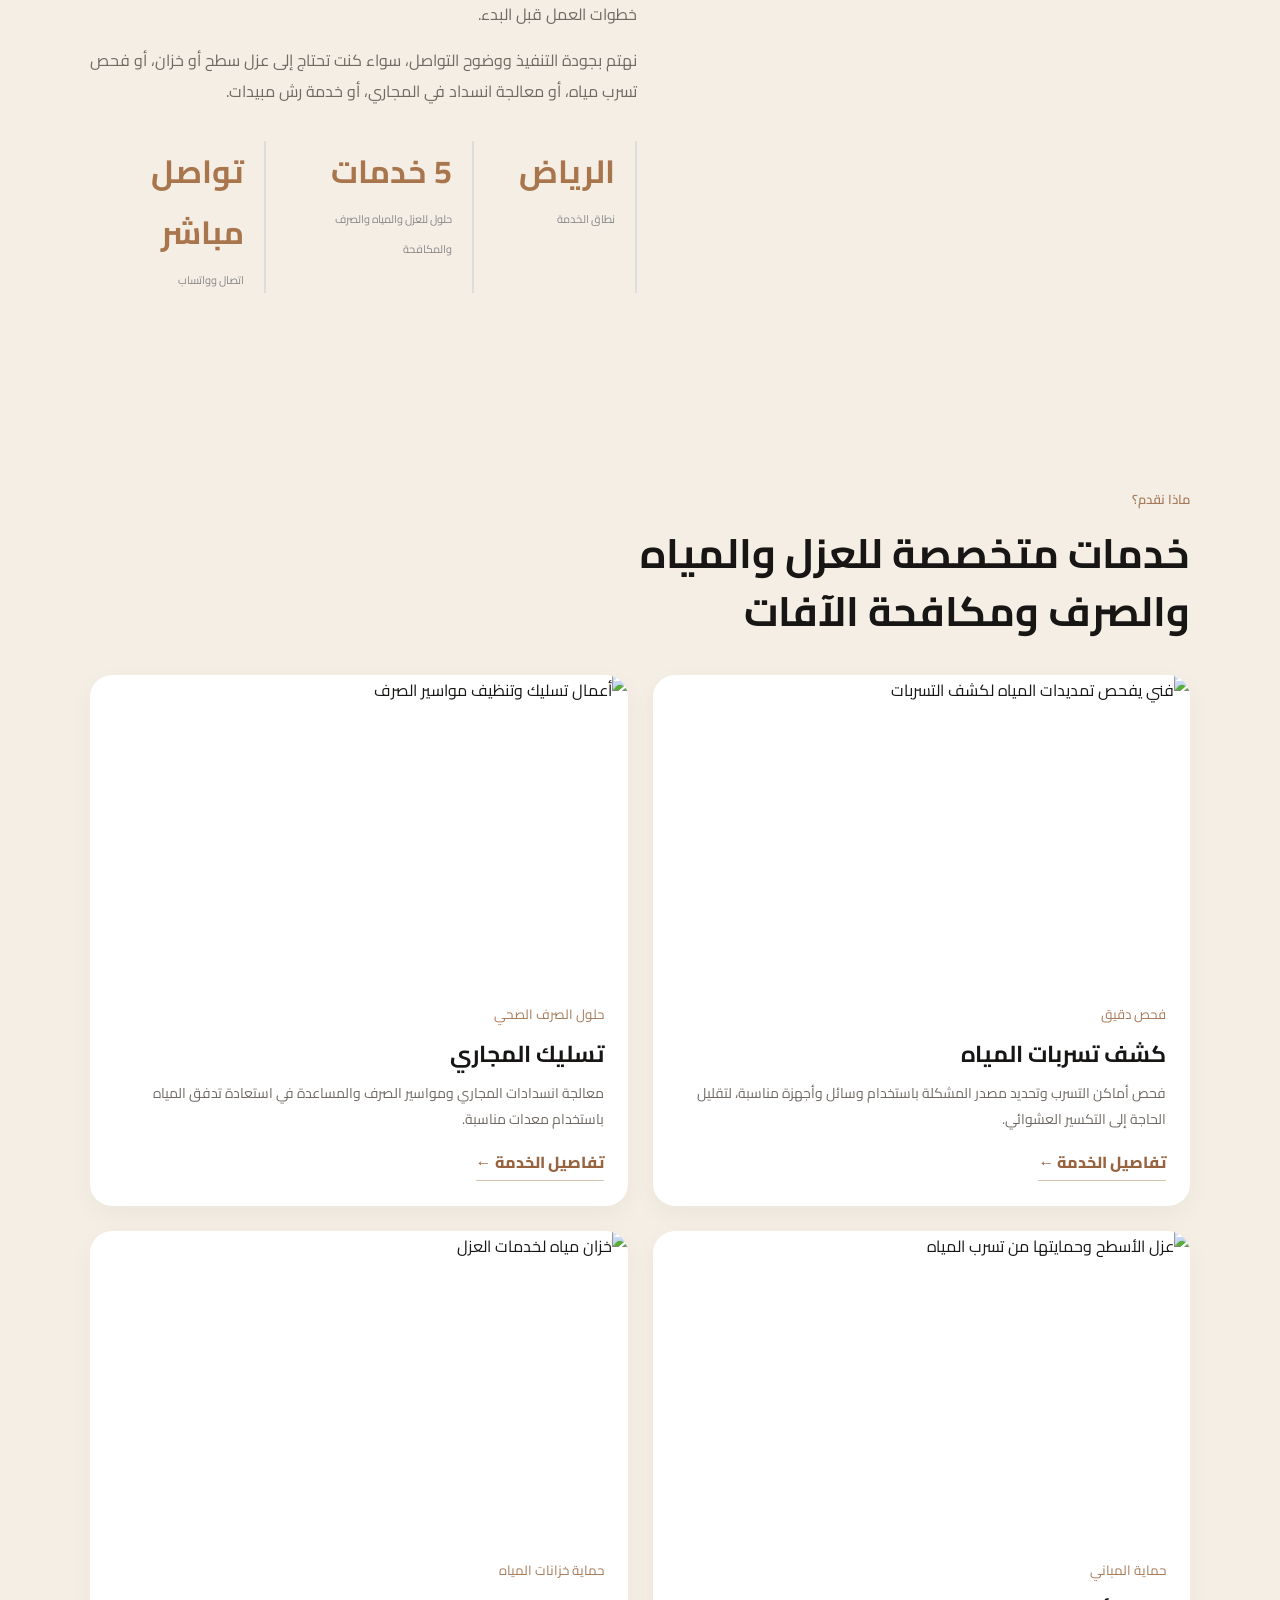
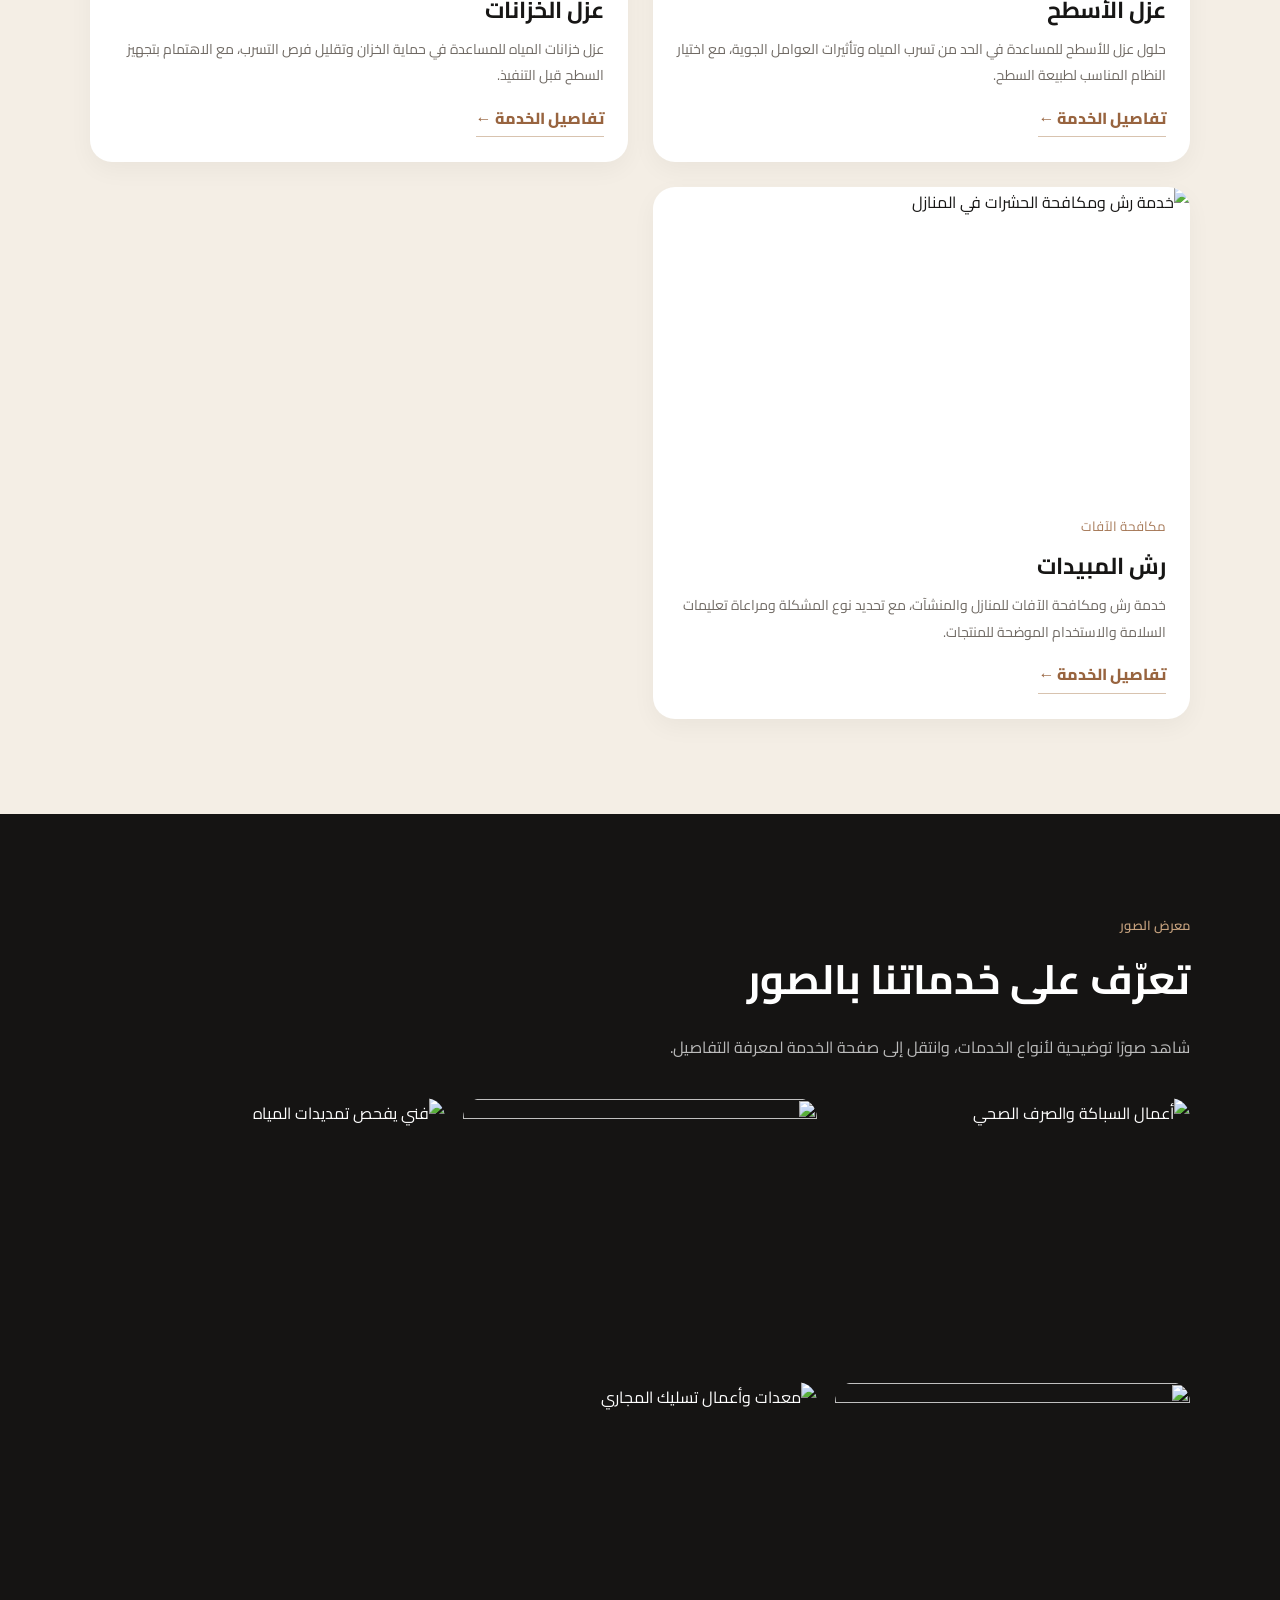
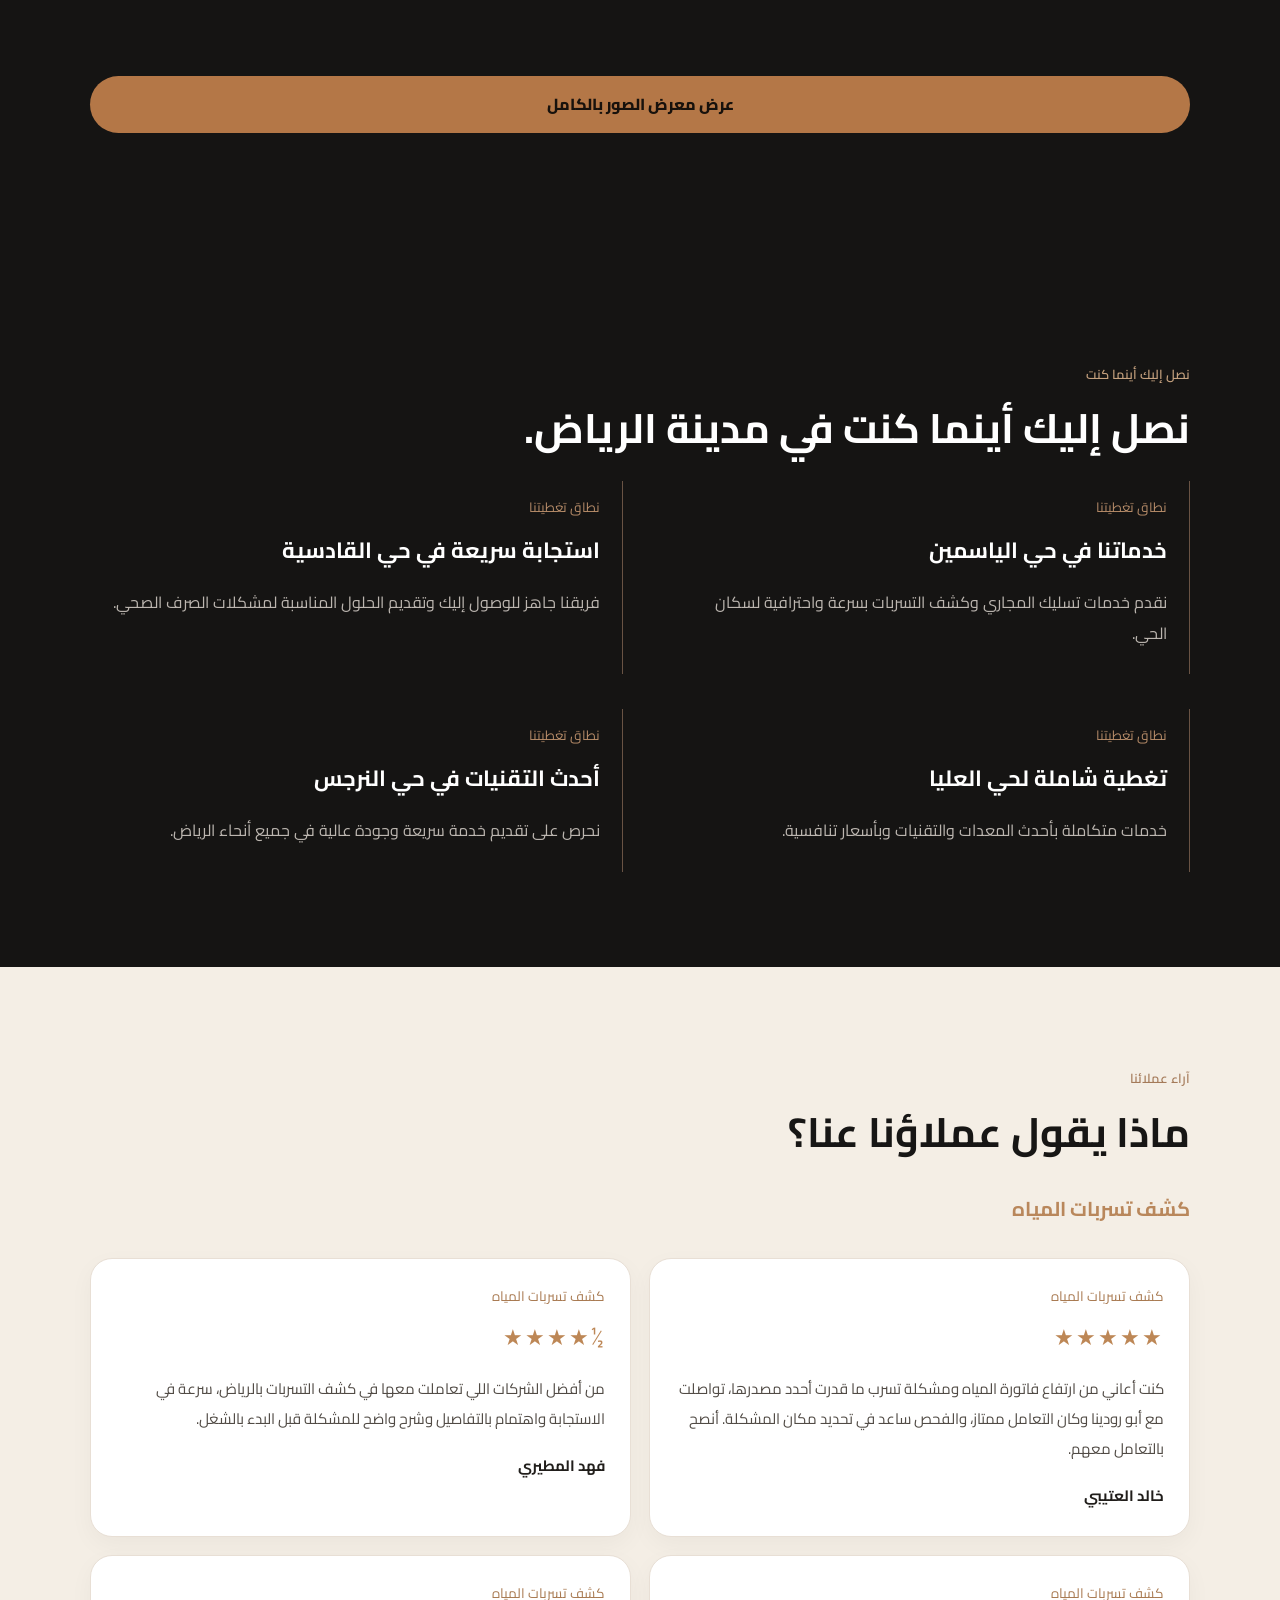
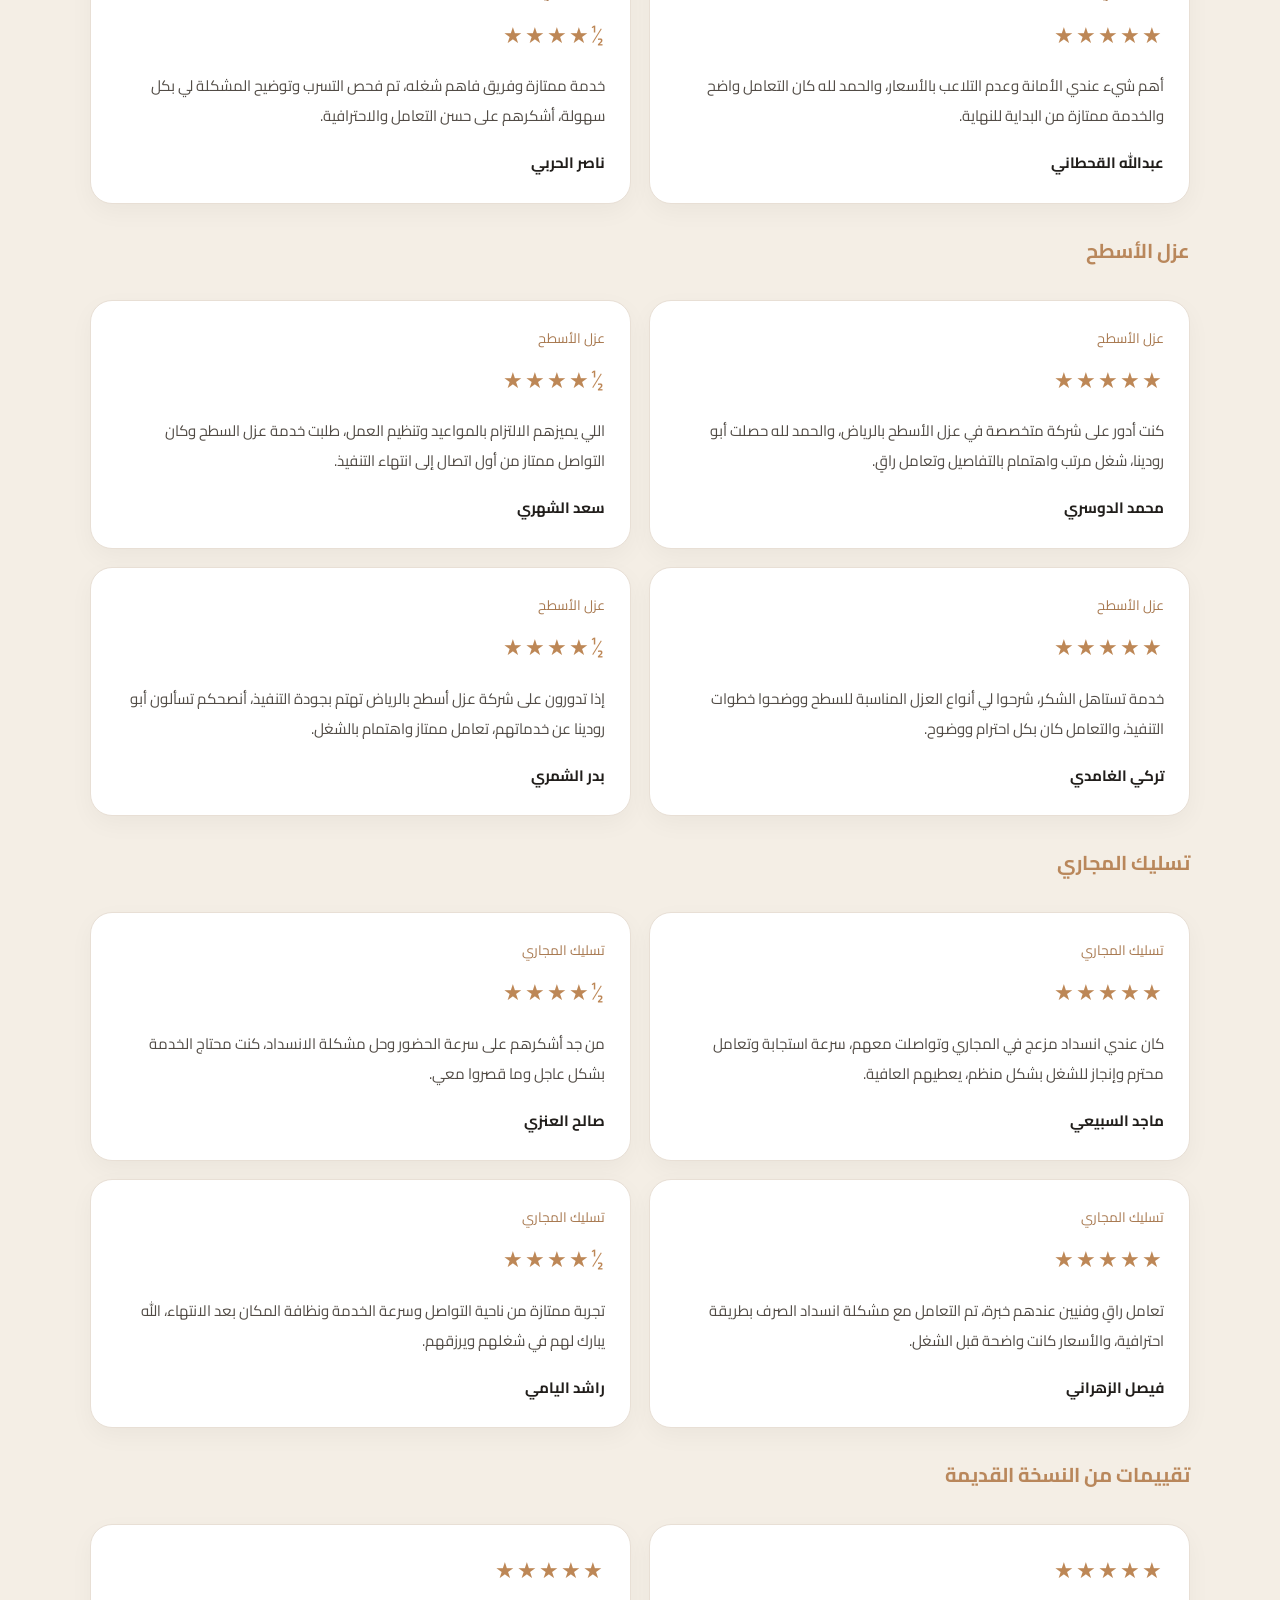
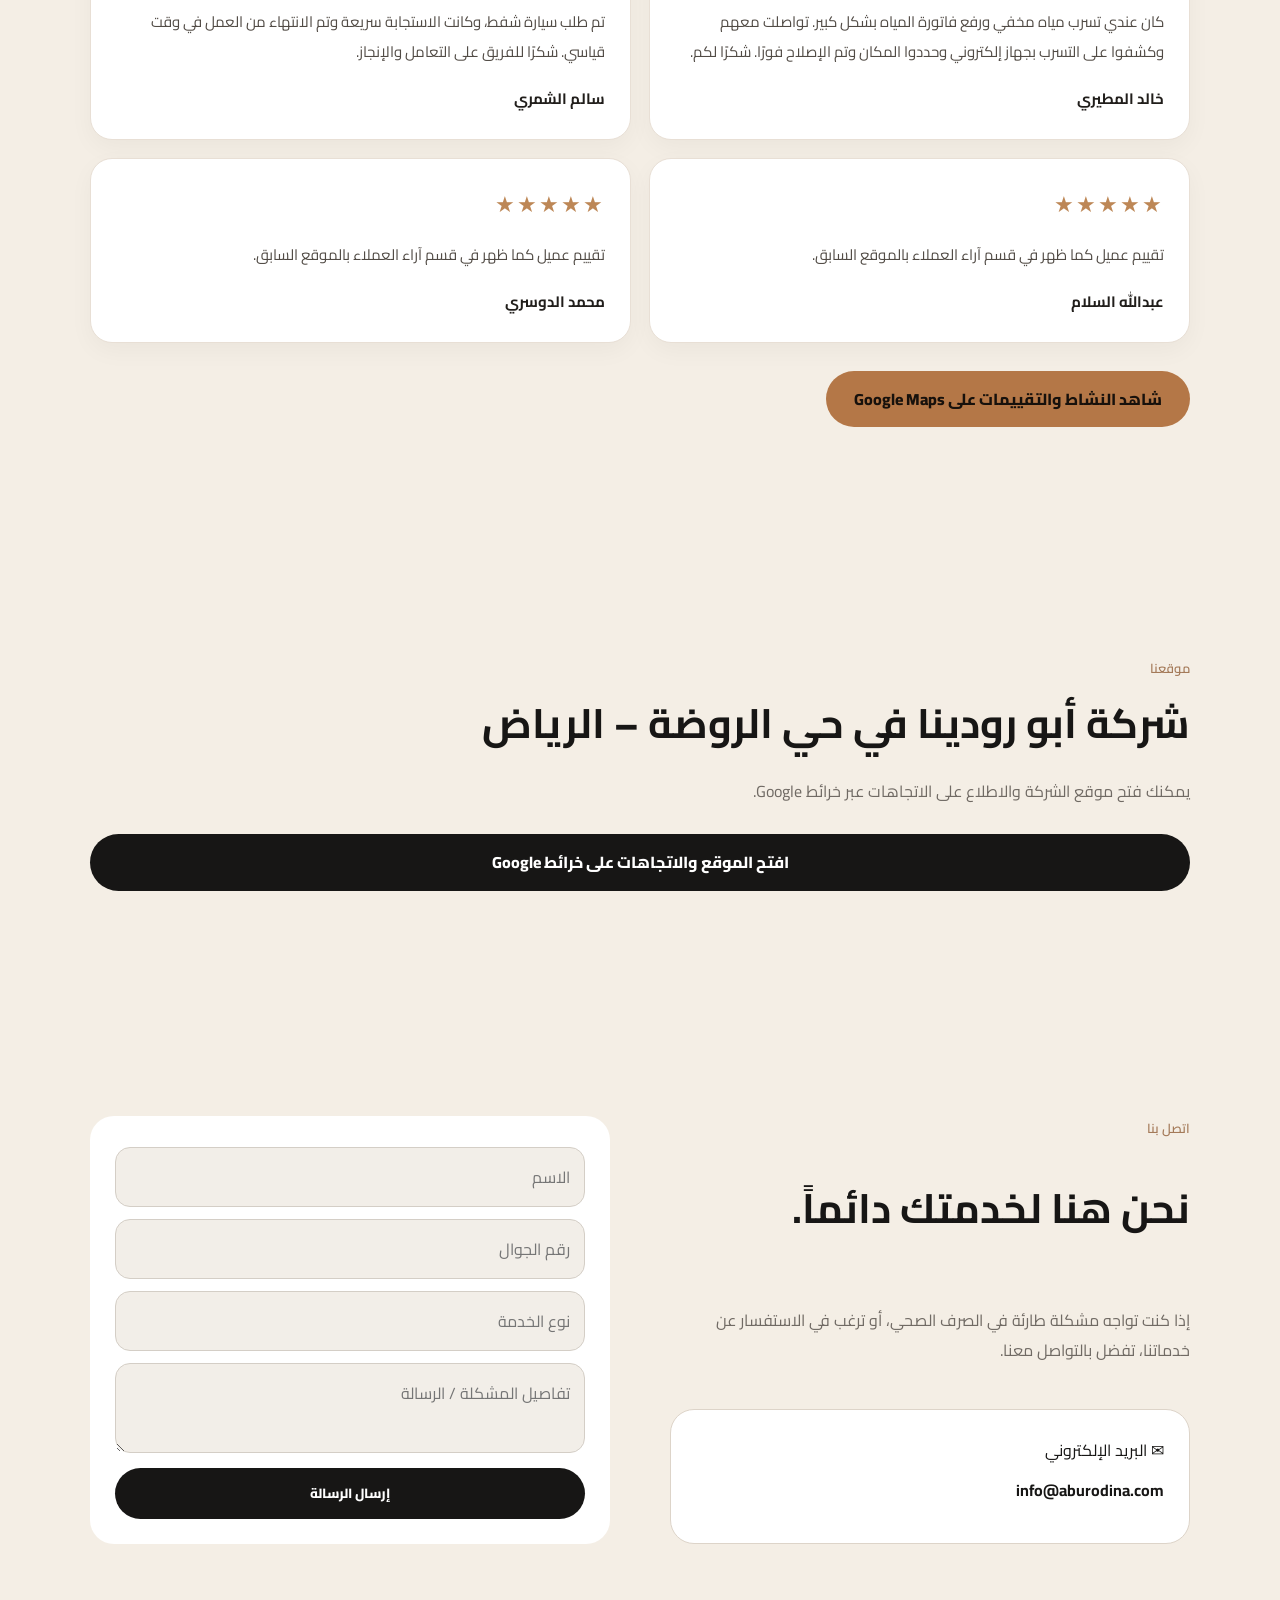
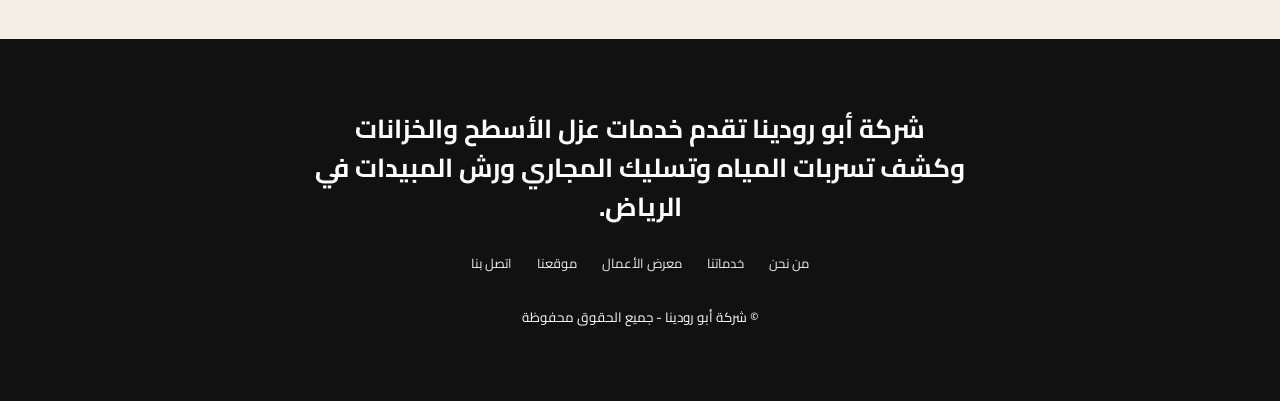
==== commit 81a561c3: "Add files via upload" ====
--- a/index.html
+++ b/index.html
@@ -40,8 +40,8 @@
 <section class="about section" id="about"><div class="about-img"></div><div><span class="eyebrow brown">من نحن</span><h2>الريادة والتميز في حلول الصرف الصحي.</h2><p>تقدم شركة أبو رودينا خدمات عزل الأسطح والخزانات، وكشف تسربات المياه، وتسليك المجاري، ورش المبيدات في مدينة الرياض. نحرص على توضيح الخدمة المناسبة وشرح خطوات العمل قبل البدء.</p><p>نهتم بجودة التنفيذ ووضوح التواصل، سواء كنت تحتاج إلى عزل سطح أو خزان، أو فحص تسرب مياه، أو معالجة انسداد في المجاري، أو خدمة رش مبيدات.</p><div class="stats"><div><b>الرياض</b><small>نطاق الخدمة</small></div><div><b>5 خدمات</b><small>حلول للعزل والمياه والصرف والمكافحة</small></div><div><b>تواصل مباشر</b><small>اتصال وواتساب</small></div></div></div></section>
 <section class="services section" id="services"><span class="eyebrow brown">ماذا نقدم؟</span><h2>خدمات متخصصة للعزل والمياه والصرف ومكافحة الآفات</h2><div class="cards"><article class="service"><img loading="lazy" alt="فني يفحص تمديدات المياه لكشف التسربات" src="https://images.unsplash.com/photo-1621905251189-08b45d6a269e?auto=format&fit=crop&w=900&q=85"><div><small>فحص دقيق</small><h3>كشف تسربات المياه</h3><p>فحص أماكن التسرب وتحديد مصدر المشكلة باستخدام وسائل وأجهزة مناسبة، لتقليل الحاجة إلى التكسير العشوائي.</p><a class="service-link" href="water-leak-detection.html">تفاصيل الخدمة ←</a></div></article>
 <article class="service"><img loading="lazy" alt="أعمال تسليك وتنظيف مواسير الصرف" src="https://images.unsplash.com/photo-1585704032915-c3400ca199e7?auto=format&fit=crop&w=900&q=85"><div><small>حلول الصرف الصحي</small><h3>تسليك المجاري</h3><p>معالجة انسدادات المجاري ومواسير الصرف والمساعدة في استعادة تدفق المياه باستخدام معدات مناسبة.</p><a class="service-link" href="drain-unblocking.html">تفاصيل الخدمة ←</a></div></article>
-<article class="service"><img loading="lazy" alt="عزل الأسطح وحمايتها من تسرب المياه" src="assets/roof-insulation.jpg"><div><small>حماية المباني</small><h3>عزل الأسطح</h3><p>حلول عزل للأسطح للمساعدة في الحد من تسرب المياه وتأثيرات العوامل الجوية، مع اختيار النظام المناسب لطبيعة السطح.</p><a class="service-link" href="roof-insulation.html">تفاصيل الخدمة ←</a></div></article>
-<article class="service"><img loading="lazy" alt="خزان مياه لخدمات العزل" src="assets/tank-insulation.jpg"><div><small>حماية خزانات المياه</small><h3>عزل الخزانات</h3><p>عزل خزانات المياه للمساعدة في حماية الخزان وتقليل فرص التسرب، مع الاهتمام بتجهيز السطح قبل التنفيذ.</p><a class="service-link" href="tank-insulation.html">تفاصيل الخدمة ←</a></div></article>
+<article class="service"><img loading="lazy" alt="عزل الأسطح وحمايتها من تسرب المياه" src="./assets/roof-insulation.jpg"><div><small>حماية المباني</small><h3>عزل الأسطح</h3><p>حلول عزل للأسطح للمساعدة في الحد من تسرب المياه وتأثيرات العوامل الجوية، مع اختيار النظام المناسب لطبيعة السطح.</p><a class="service-link" href="roof-insulation.html">تفاصيل الخدمة ←</a></div></article>
+<article class="service"><img loading="lazy" alt="خزان مياه لخدمات العزل" src="./assets/tank-insulation.jpg"><div><small>حماية خزانات المياه</small><h3>عزل الخزانات</h3><p>عزل خزانات المياه للمساعدة في حماية الخزان وتقليل فرص التسرب، مع الاهتمام بتجهيز السطح قبل التنفيذ.</p><a class="service-link" href="tank-insulation.html">تفاصيل الخدمة ←</a></div></article>
 <article class="service"><img loading="lazy" alt="خدمة رش ومكافحة الحشرات في المنازل" src="https://images.unsplash.com/photo-1584820927498-cfe5211fd8bf?auto=format&fit=crop&w=900&q=85"><div><small>مكافحة الآفات</small><h3>رش المبيدات</h3><p>خدمة رش ومكافحة الآفات للمنازل والمنشآت، مع تحديد نوع المشكلة ومراعاة تعليمات السلامة والاستخدام الموضحة للمنتجات.</p><a class="service-link" href="pesticide-spraying.html">تفاصيل الخدمة ←</a></div></article></div></section>
 <section class="work section" id="work"><span class="eyebrow">معرض الصور</span><h2>تعرّف على خدماتنا بالصور</h2><p>شاهد صورًا توضيحية لأنواع الخدمات، وانتقل إلى صفحة الخدمة لمعرفة التفاصيل.</p><div class="gallery"><img loading="lazy" alt="أعمال السباكة والصرف الصحي" src="https://images.unsplash.com/photo-1607472586893-edb57bdc0e39?auto=format&fit=crop&w=900&q=85"><img src="https://images.unsplash.com/photo-1504307651254-35680f356dfd?auto=format&fit=crop&w=900&q=85"><img loading="lazy" alt="فني يفحص تمديدات المياه" src="https://images.unsplash.com/photo-1621905251189-08b45d6a269e?auto=format&fit=crop&w=900&q=85"><img src="https://images.unsplash.com/photo-1584622650111-993a426fbf0a?auto=format&fit=crop&w=900&q=85"><img loading="lazy" alt="معدات وأعمال تسليك المجاري" src="https://images.unsplash.com/photo-1585704032915-c3400ca199e7?auto=format&fit=crop&w=900&q=85"></div><div class="actions"><a class="btn gold" href="gallery.html">عرض معرض الصور بالكامل</a></div></section>
 <section class="coverage section"><span class="eyebrow">نصل إليك أينما كنت</span><h2>نصل إليك أينما كنت في مدينة الرياض.</h2><div class="areas"><article><small>نطاق تغطيتنا</small><h3>خدماتنا في حي الياسمين</h3><p>نقدم خدمات تسليك المجاري وكشف التسربات بسرعة واحترافية لسكان الحي.</p></article><article><small>نطاق تغطيتنا</small><h3>استجابة سريعة في حي القادسية</h3><p>فريقنا جاهز للوصول إليك وتقديم الحلول المناسبة لمشكلات الصرف الصحي.</p></article><article><small>نطاق تغطيتنا</small><h3>تغطية شاملة لحي العليا</h3><p>خدمات متكاملة بأحدث المعدات والتقنيات وبأسعار تنافسية.</p></article><article><small>نطاق تغطيتنا</small><h3>أحدث التقنيات في حي النرجس</h3><p>نحرص على تقديم خدمة سريعة وجودة عالية في جميع أنحاء الرياض.</p></article></div></section>
@@ -50,6 +50,10 @@
 <section class="contact section" id="contact"><span class="eyebrow brown">اتصل بنا</span><h2>نحن هنا لخدمتك دائماً.</h2><p>إذا كنت تواجه مشكلة طارئة في الصرف الصحي، أو ترغب في الاستفسار عن خدماتنا، تفضل بالتواصل معنا.</p><div class="email">✉ البريد الإلكتروني<br><b>info@aburodina.com</b></div><form class="contact-form" onsubmit="sendRequest(event)"><input required placeholder="الاسم"><input required type="tel" placeholder="رقم الجوال"><input placeholder="نوع الخدمة"><textarea placeholder="تفاصيل المشكلة / الرسالة"></textarea><button class="btn dark" type="submit">إرسال الرسالة</button></form></section>
 </main>
 <footer><h2>شركة أبو رودينا تقدم خدمات عزل الأسطح والخزانات وكشف تسربات المياه وتسليك المجاري ورش المبيدات في الرياض.</h2><div class="footer-links"><a href="#about">من نحن</a><a href="#services">خدماتنا</a><a href="#work">معرض الأعمال</a><a href="#location">موقعنا</a><a href="#contact">اتصل بنا</a></div><small>© شركة أبو رودينا - جميع الحقوق محفوظة</small></footer>
-<a class="float phone" href="tel:+966548781454" aria-label="اتصل الآن">☎</a><a class="float whatsapp" href="https://wa.me/966548781454" target="_blank" rel="noopener" aria-label="واتساب">◉</a><a class="float map" href="https://maps.app.goo.gl/2S4FgD38tstgcXM7A?g_st=ac" target="_blank" rel="noopener" aria-label="موقعنا على الخريطة">⌖</a>
+<div class="quick-actions" aria-label="التواصل السريع">
+<a class="quick-action quick-whatsapp" href="https://wa.me/966548781454" target="_blank" rel="noopener" aria-label="تواصل عبر واتساب" title="واتساب">
+<svg viewBox="0 0 32 32" aria-hidden="true"><path fill="currentColor" d="M16.02 3C8.86 3 3.03 8.77 3.03 15.88c0 2.27.6 4.49 1.75 6.44L3 29l6.86-1.78a13.1 13.1 0 0 0 6.15 1.53h.01c7.16 0 12.99-5.78 12.99-12.88A12.8 12.8 0 0 0 16.02 3Zm0 23.57h-.01a10.9 10.9 0 0 1-5.55-1.51l-.4-.24-4.07 1.06 1.09-3.94-.26-.41a10.65 10.65 0 0 1-1.66-5.65c0-5.96 4.89-10.81 10.87-10.81 2.9 0 5.63 1.12 7.68 3.16a10.7 10.7 0 0 1 3.18 7.65c0 5.96-4.89 10.81-10.87 10.81Zm5.97-8.1c-.33-.16-1.94-.95-2.24-1.06-.3-.11-.52-.16-.74.16-.22.33-.85 1.06-1.04 1.28-.19.22-.38.25-.71.08-.33-.16-1.38-.51-2.63-1.62-.97-.86-1.63-1.92-1.82-2.25-.19-.33-.02-.51.14-.67.15-.15.33-.38.49-.57.16-.19.22-.33.33-.55.11-.22.05-.41-.03-.57-.08-.16-.74-1.77-1.02-2.42-.27-.64-.54-.55-.74-.56l-.63-.01c-.22 0-.57.08-.87.41-.3.33-1.14 1.11-1.14 2.71s1.17 3.14 1.33 3.36c.16.22 2.3 3.5 5.57 4.91.78.34 1.39.54 1.86.69.78.25 1.49.22 2.05.13.63-.09 1.94-.79 2.21-1.55.27-.76.27-1.41.19-1.55-.08-.14-.3-.22-.63-.38Z"/></svg></a>
+<a class="quick-action quick-phone" href="tel:+966548781454" aria-label="اتصل الآن" title="اتصال"><svg viewBox="0 0 24 24" aria-hidden="true"><path fill="currentColor" d="M6.62 10.79a15.05 15.05 0 0 0 6.59 6.59l2.2-2.2a1 1 0 0 1 1.02-.24c1.12.37 2.33.56 3.57.56.55 0 1 .45 1 1V20c0 .55-.45 1-1 1C10.61 21 3 13.39 3 4c0-.55.45-1 1-1h3.5c.55 0 1 .45 1 1 0 1.24.19 2.45.56 3.57a1 1 0 0 1-.25 1.02l-2.19 2.2Z"/></svg></a>
+<a class="quick-action quick-map" href="https://maps.app.goo.gl/2S4FgD38tstgcXM7A?g_st=ac" target="_blank" rel="noopener" aria-label="افتح موقعنا على خرائط Google" title="الخريطة"><svg viewBox="0 0 32 32" aria-hidden="true"><path fill="#4285F4" d="M16 2.5c-5.25 0-9.5 4.25-9.5 9.5 0 6.8 9.5 18 9.5 18s9.5-11.2 9.5-18c0-5.25-4.25-9.5-9.5-9.5Z"/><path fill="#34A853" d="M16 2.5a9.5 9.5 0 0 0-9.5 9.5c0 3.2 2.4 7.4 4.8 10.9l5.4-7.2-5.7-5.1Z"/><path fill="#FBBC04" d="M16 2.5a9.5 9.5 0 0 1 9.5 9.5c0 3.2-2.4 7.4-4.8 10.9l-5.4-7.2 5.7-5.1Z"/><circle cx="16" cy="12" r="4" fill="#fff"/></svg></a></div>
 <script src="script.js"></script>
 </body></html>
--- a/style.css
+++ b/style.css
@@ -41,3 +41,17 @@
 .float.phone{bottom:82px;background:#2878d0}
 .float.map{bottom:140px;background:#b47747}
 @media(max-width:700px){.float{width:46px;height:46px;left:14px;font-size:22px}.float.whatsapp{bottom:18px}.float.phone{bottom:73px}.float.map{bottom:128px}.mobile-actions{display:none!important}body{padding-bottom:0}}
+
+
+/* Fixed round contact buttons matching the original mobile site */
+.quick-actions{position:fixed;left:18px;bottom:24px;z-index:9999;display:flex;flex-direction:column-reverse;align-items:center;gap:14px;pointer-events:none}
+.quick-action{width:66px;height:66px;border-radius:50%;display:flex;align-items:center;justify-content:center;color:#fff;text-decoration:none;box-shadow:0 4px 14px rgba(0,0,0,.28);border:2px solid rgba(255,255,255,.18);pointer-events:auto;transition:transform .18s,box-shadow .18s}
+.quick-action:hover{transform:translateY(-3px);box-shadow:0 7px 18px rgba(0,0,0,.3)}
+.quick-action svg{width:35px;height:35px;display:block}
+.quick-whatsapp{background:#20c96b}
+.quick-phone{background:#2878df}
+.quick-map{background:#fff;color:#4285f4}
+.quick-map svg{width:38px;height:38px}
+@media(max-width:700px){.quick-actions{left:18px;bottom:28px;gap:14px}.quick-action{width:64px;height:64px}.quick-action svg{width:34px;height:34px}.quick-map svg{width:38px;height:38px}}
+/* Prevent mobile layout rules from hiding the quick action buttons */
+@media(max-width:700px){.quick-actions,.quick-action{display:flex!important}}
